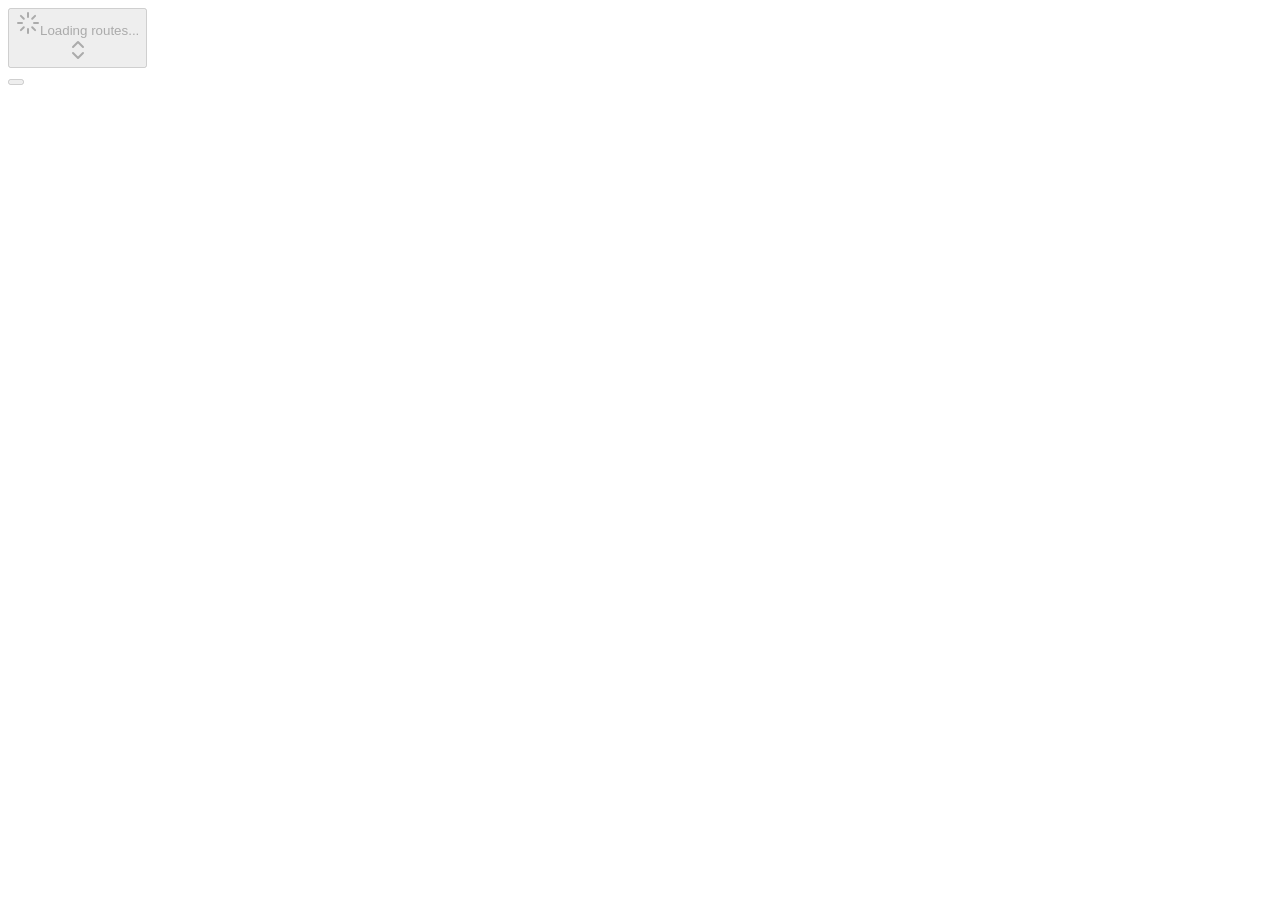
==== index.html @ 38a3038a "Add files via upload" ====
<!DOCTYPE html><html lang="en"><head><meta charSet="utf-8"/><meta name="viewport" content="width=device-width, initial-scale=1"/><link rel="stylesheet" href="/_next/static/chunks/0i88bcw_h0tc6.css" data-precedence="next"/><link rel="preload" as="script" fetchPriority="low" href="/_next/static/chunks/0.8z-24o~zj6q.js"/><script src="/_next/static/chunks/0qgq.-.c2spwh.js" async=""></script><script src="/_next/static/chunks/0u_y6vsc_oa5w.js" async=""></script><script src="/_next/static/chunks/turbopack-0_jd6_0ca14du.js" async=""></script><script src="/_next/static/chunks/0nxgmn1p8~ej~.js" async=""></script><script src="/_next/static/chunks/15tj-0l2vxfgr.js" async=""></script><title>Next.js Bundle Analyzer</title><meta name="description" content="Visualize and analyze your Next.js bundle sizes with interactive treemap and dependency analysis"/><script>
              (function() {
                const theme = window.matchMedia('(prefers-color-scheme: dark)').matches ? 'dark' : 'light';
                document.documentElement.classList.toggle('dark', theme === 'dark');

                window.matchMedia('(prefers-color-scheme: dark)').addEventListener('change', (e) => {
                  document.documentElement.classList.toggle('dark', e.matches);
                });
              })();
            </script><script src="/_next/static/chunks/03~yq9q893hmn.js" noModule=""></script></head><body class="font-sans antialiased"><div hidden=""><!--$--><!--/$--></div><main class="h-screen flex flex-col bg-background"><div class="flex-none px-4 py-2 border-b border-border flex items-center gap-3"><div class="flex-1 flex"><div class="flex items-center gap-2 min-w-64 max-w-full"><button class="inline-flex items-center gap-2 whitespace-nowrap rounded-md font-medium transition-colors focus-visible:outline-none focus-visible:ring-1 focus-visible:ring-ring disabled:pointer-events-none disabled:opacity-50 [&amp;_svg]:pointer-events-none [&amp;_svg]:size-4 [&amp;_svg]:shrink-0 border border-input bg-background shadow-sm hover:bg-accent hover:text-accent-foreground h-9 px-4 py-2 flex-grow-1 w-full justify-between font-mono text-sm" role="combobox" aria-expanded="false" disabled="" type="button" aria-haspopup="dialog" aria-controls="radix-_R_lbtb_" data-state="closed"><div class="flex items-center"><svg xmlns="http://www.w3.org/2000/svg" width="24" height="24" viewBox="0 0 24 24" fill="none" stroke="currentColor" stroke-width="2" stroke-linecap="round" stroke-linejoin="round" class="lucide lucide-loader mr-2 inline animate-spin" aria-hidden="true"><path d="M12 2v4"></path><path d="m16.2 7.8 2.9-2.9"></path><path d="M18 12h4"></path><path d="m16.2 16.2 2.9 2.9"></path><path d="M12 18v4"></path><path d="m4.9 19.1 2.9-2.9"></path><path d="M2 12h4"></path><path d="m4.9 4.9 2.9 2.9"></path></svg>Loading routes...</div><div class="flex items-center gap-2"><svg xmlns="http://www.w3.org/2000/svg" width="24" height="24" viewBox="0 0 24 24" fill="none" stroke="currentColor" stroke-width="2" stroke-linecap="round" stroke-linejoin="round" class="lucide lucide-chevrons-up-down h-4 w-4 shrink-0 opacity-50" aria-hidden="true"><path d="m7 15 5 5 5-5"></path><path d="m7 9 5-5 5 5"></path></svg></div></button></div></div><div class="flex items-center gap-2"></div></div><div class="flex-1 flex min-h-0"><div class="flex-1 min-w-0 p-4 bg-background"><div class="h-full w-full grid grid-cols-12 grid-rows-8 gap-2"><div class="animate-pulse rounded-md bg-muted col-span-5 row-span-4"></div><div class="animate-pulse rounded-md bg-muted col-span-4 row-span-3"></div><div class="animate-pulse rounded-md bg-muted col-span-3 row-span-3"></div><div class="animate-pulse rounded-md bg-muted col-span-4 row-span-1"></div><div class="animate-pulse rounded-md bg-muted col-span-3 row-span-2"></div><div class="animate-pulse rounded-md bg-muted col-span-3 row-span-4"></div><div class="animate-pulse rounded-md bg-muted col-span-2 row-span-2"></div><div class="animate-pulse rounded-md bg-muted col-span-2 row-span-2"></div><div class="animate-pulse rounded-md bg-muted col-span-3 row-span-2"></div><div class="animate-pulse rounded-md bg-muted col-span-4 row-span-2"></div><div class="animate-pulse rounded-md bg-muted col-span-2 row-span-2"></div><div class="animate-pulse rounded-md bg-muted col-span-3 row-span-2"></div></div></div><button type="button" class="flex-none w-1 bg-border cursor-col-resize transition-colors" disabled="" aria-label="Resize sidebar"></button><div class="flex-none bg-muted border-l border-border overflow-y-auto" style="width:20%"><div class="flex-1 p-3 space-y-4 overflow-y-auto"><div class="animate-pulse rounded-md bg-muted h-4 w-3/4"></div><div class="animate-pulse rounded-md bg-muted h-4 w-full"></div><div class="animate-pulse rounded-md bg-muted h-4 w-5/6"></div><div class="mt-4 space-y-2"><div class="animate-pulse rounded-md bg-muted h-3 w-full"></div><div class="animate-pulse rounded-md bg-muted h-3 w-full"></div><div class="animate-pulse rounded-md bg-muted h-3 w-4/5"></div></div></div></div></div></main><!--$--><!--/$--><script src="/_next/static/chunks/0.8z-24o~zj6q.js" id="_R_" async=""></script><script>(self.__next_f=self.__next_f||[]).push([0])</script><script>self.__next_f.push([1,"1:\"$Sreact.fragment\"\n2:I[37364,[\"/_next/static/chunks/0nxgmn1p8~ej~.js\"],\"default\"]\n3:I[10958,[\"/_next/static/chunks/0nxgmn1p8~ej~.js\"],\"default\"]\n4:I[18110,[\"/_next/static/chunks/0nxgmn1p8~ej~.js\"],\"ClientPageRoot\"]\n5:I[79331,[\"/_next/static/chunks/0nxgmn1p8~ej~.js\",\"/_next/static/chunks/15tj-0l2vxfgr.js\"],\"default\"]\n8:I[31167,[\"/_next/static/chunks/0nxgmn1p8~ej~.js\"],\"OutletBoundary\"]\n9:\"$Sreact.suspense\"\nb:I[31167,[\"/_next/static/chunks/0nxgmn1p8~ej~.js\"],\"ViewportBoundary\"]\nd:I[31167,[\"/_next/static/chunks/0nxgmn1p8~ej~.js\"],\"MetadataBoundary\"]\nf:I[88767,[\"/_next/static/chunks/0nxgmn1p8~ej~.js\"],\"default\",1]\n:HL[\"/_next/static/chunks/0i88bcw_h0tc6.css\",\"style\"]\n"])</script><script>self.__next_f.push([1,"0:{\"P\":null,\"c\":[\"\",\"\"],\"q\":\"\",\"i\":false,\"f\":[[[\"\",{\"children\":[\"__PAGE__\",{}]},\"$undefined\",\"$undefined\",16],[[\"$\",\"$1\",\"c\",{\"children\":[[[\"$\",\"link\",\"0\",{\"rel\":\"stylesheet\",\"href\":\"/_next/static/chunks/0i88bcw_h0tc6.css\",\"precedence\":\"next\",\"crossOrigin\":\"$undefined\",\"nonce\":\"$undefined\"}],[\"$\",\"script\",\"script-0\",{\"src\":\"/_next/static/chunks/0nxgmn1p8~ej~.js\",\"async\":true,\"nonce\":\"$undefined\"}]],[\"$\",\"html\",null,{\"lang\":\"en\",\"suppressHydrationWarning\":true,\"children\":[[\"$\",\"head\",null,{\"children\":[\"$\",\"script\",null,{\"dangerouslySetInnerHTML\":{\"__html\":\"\\n              (function() {\\n                const theme = window.matchMedia('(prefers-color-scheme: dark)').matches ? 'dark' : 'light';\\n                document.documentElement.classList.toggle('dark', theme === 'dark');\\n\\n                window.matchMedia('(prefers-color-scheme: dark)').addEventListener('change', (e) =\u003e {\\n                  document.documentElement.classList.toggle('dark', e.matches);\\n                });\\n              })();\\n            \"}}]}],[\"$\",\"body\",null,{\"className\":\"font-sans antialiased\",\"children\":[\"$\",\"$L2\",null,{\"parallelRouterKey\":\"children\",\"error\":\"$undefined\",\"errorStyles\":\"$undefined\",\"errorScripts\":\"$undefined\",\"template\":[\"$\",\"$L3\",null,{}],\"templateStyles\":\"$undefined\",\"templateScripts\":\"$undefined\",\"notFound\":[[[\"$\",\"title\",null,{\"children\":\"404: This page could not be found.\"}],[\"$\",\"div\",null,{\"style\":{\"fontFamily\":\"system-ui,\\\"Segoe UI\\\",Roboto,Helvetica,Arial,sans-serif,\\\"Apple Color Emoji\\\",\\\"Segoe UI Emoji\\\"\",\"height\":\"100vh\",\"textAlign\":\"center\",\"display\":\"flex\",\"flexDirection\":\"column\",\"alignItems\":\"center\",\"justifyContent\":\"center\"},\"children\":[\"$\",\"div\",null,{\"children\":[[\"$\",\"style\",null,{\"dangerouslySetInnerHTML\":{\"__html\":\"body{color:#000;background:#fff;margin:0}.next-error-h1{border-right:1px solid rgba(0,0,0,.3)}@media (prefers-color-scheme:dark){body{color:#fff;background:#000}.next-error-h1{border-right:1px solid rgba(255,255,255,.3)}}\"}}],[\"$\",\"h1\",null,{\"className\":\"next-error-h1\",\"style\":{\"display\":\"inline-block\",\"margin\":\"0 20px 0 0\",\"padding\":\"0 23px 0 0\",\"fontSize\":24,\"fontWeight\":500,\"verticalAlign\":\"top\",\"lineHeight\":\"49px\"},\"children\":404}],[\"$\",\"div\",null,{\"style\":{\"display\":\"inline-block\"},\"children\":[\"$\",\"h2\",null,{\"style\":{\"fontSize\":14,\"fontWeight\":400,\"lineHeight\":\"49px\",\"margin\":0},\"children\":\"This page could not be found.\"}]}]]}]}]],[]],\"forbidden\":\"$undefined\",\"unauthorized\":\"$undefined\"}]}]]}]]}],{\"children\":[[\"$\",\"$1\",\"c\",{\"children\":[[\"$\",\"$L4\",null,{\"Component\":\"$5\",\"serverProvidedParams\":{\"searchParams\":{},\"params\":{},\"promises\":[\"$@6\",\"$@7\"]}}],[[\"$\",\"script\",\"script-0\",{\"src\":\"/_next/static/chunks/15tj-0l2vxfgr.js\",\"async\":true,\"nonce\":\"$undefined\"}]],[\"$\",\"$L8\",null,{\"children\":[\"$\",\"$9\",null,{\"name\":\"Next.MetadataOutlet\",\"children\":\"$@a\"}]}]]}],{},null,false,null]},null,false,null],[\"$\",\"$1\",\"h\",{\"children\":[null,[\"$\",\"$Lb\",null,{\"children\":\"$Lc\"}],[\"$\",\"div\",null,{\"hidden\":true,\"children\":[\"$\",\"$Ld\",null,{\"children\":[\"$\",\"$9\",null,{\"name\":\"Next.Metadata\",\"children\":\"$Le\"}]}]}],null]}],false]],\"m\":\"$undefined\",\"G\":[\"$f\",[[\"$\",\"link\",\"0\",{\"rel\":\"stylesheet\",\"href\":\"/_next/static/chunks/0i88bcw_h0tc6.css\",\"precedence\":\"next\",\"crossOrigin\":\"$undefined\",\"nonce\":\"$undefined\"}]]],\"S\":true,\"h\":null,\"s\":\"$undefined\",\"l\":\"$undefined\",\"p\":\"$undefined\",\"d\":\"$undefined\",\"b\":\"JlFZhnlf12ZVFXnzUlVmH\"}\n"])</script><script>self.__next_f.push([1,"6:{}\n7:\"$0:f:0:1:1:children:0:props:children:0:props:serverProvidedParams:params\"\n"])</script><script>self.__next_f.push([1,"c:[[\"$\",\"meta\",\"0\",{\"charSet\":\"utf-8\"}],[\"$\",\"meta\",\"1\",{\"name\":\"viewport\",\"content\":\"width=device-width, initial-scale=1\"}]]\n"])</script><script>self.__next_f.push([1,"a:null\ne:[[\"$\",\"title\",\"0\",{\"children\":\"Next.js Bundle Analyzer\"}],[\"$\",\"meta\",\"1\",{\"name\":\"description\",\"content\":\"Visualize and analyze your Next.js bundle sizes with interactive treemap and dependency analysis\"}]]\n"])</script></body></html>
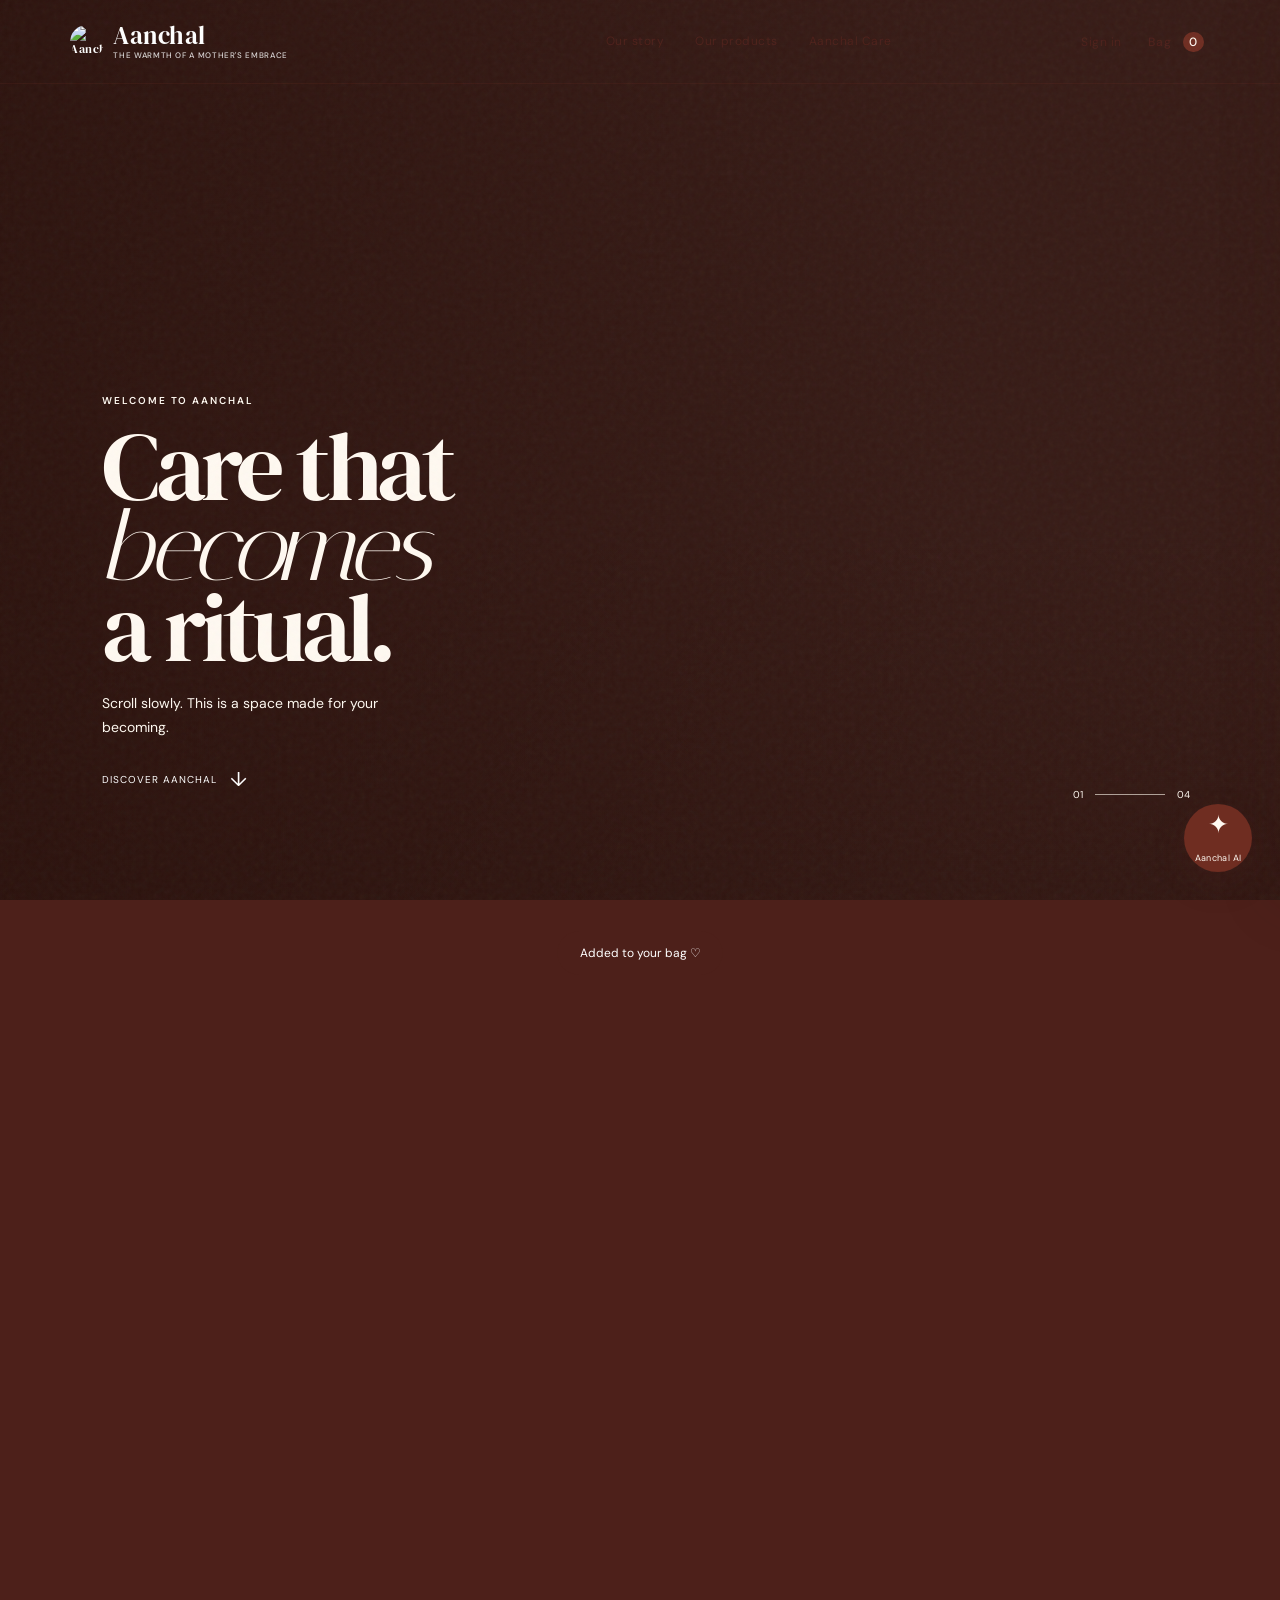
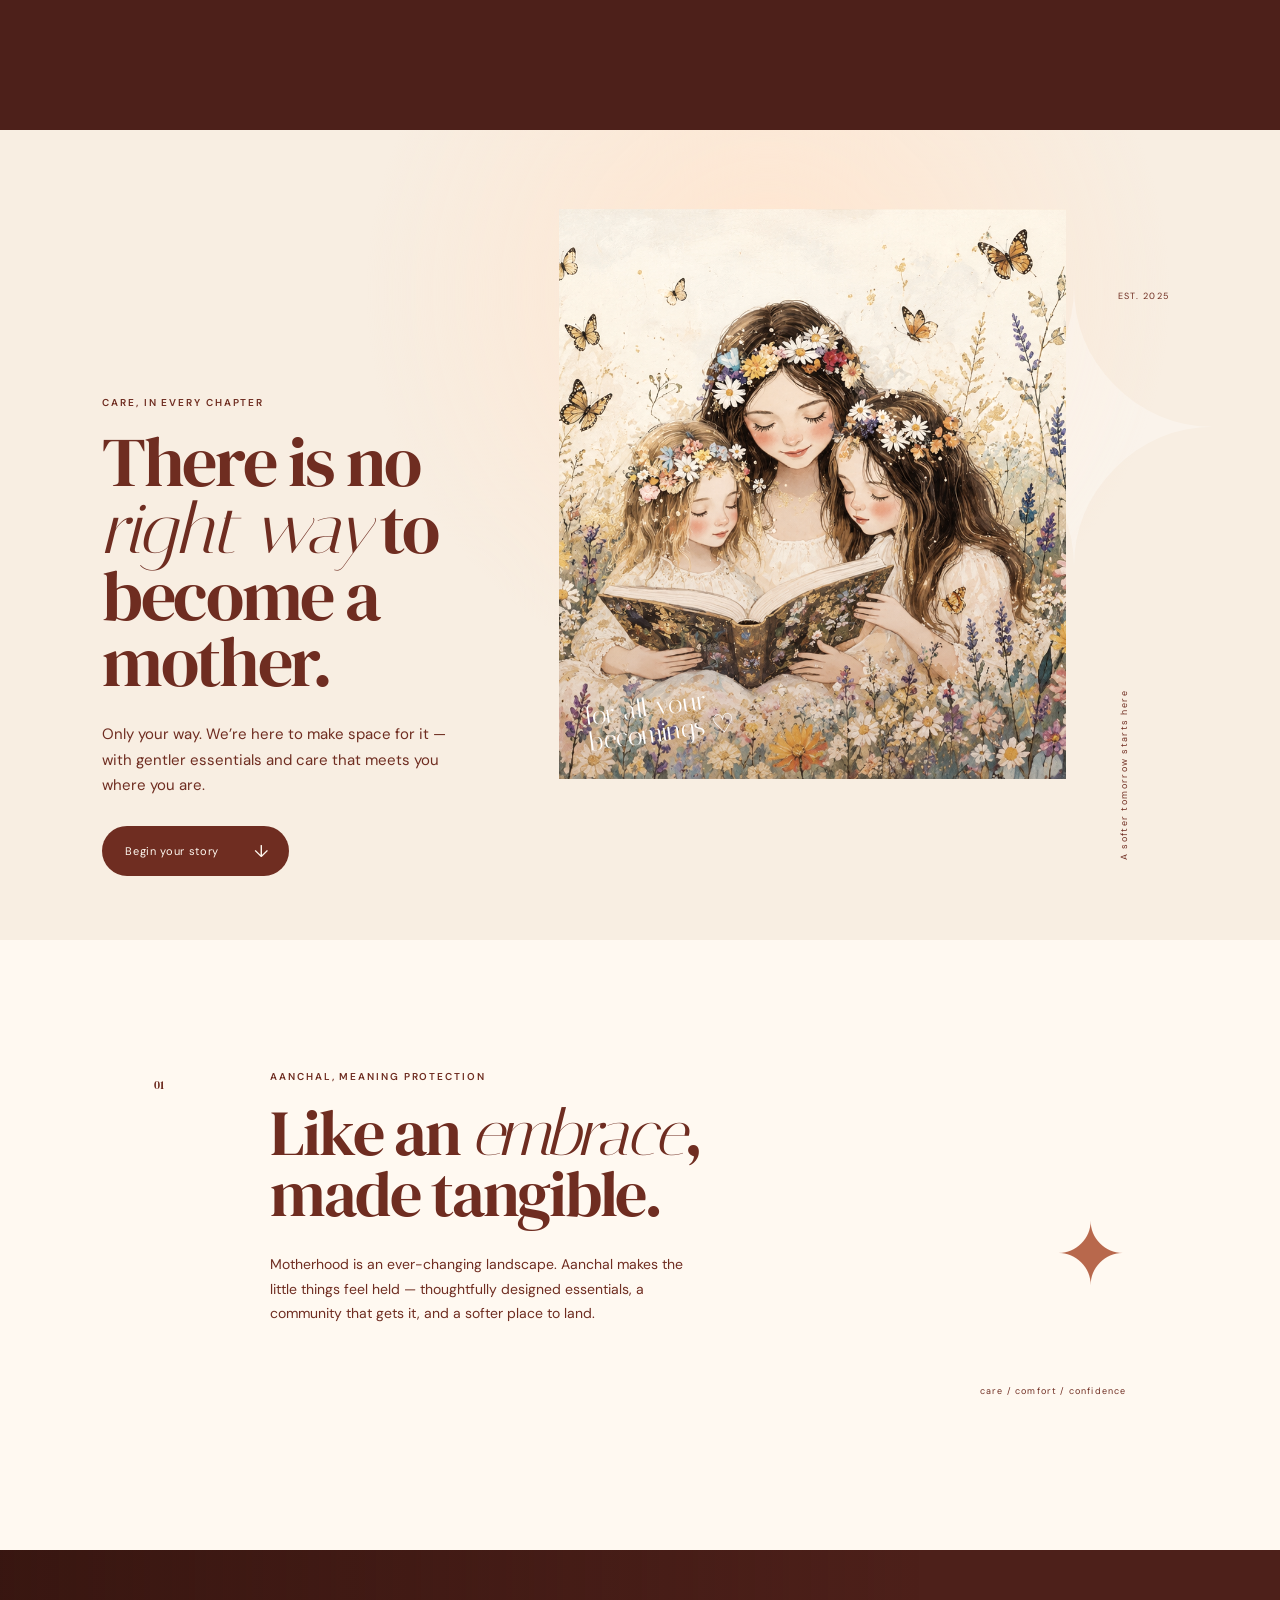
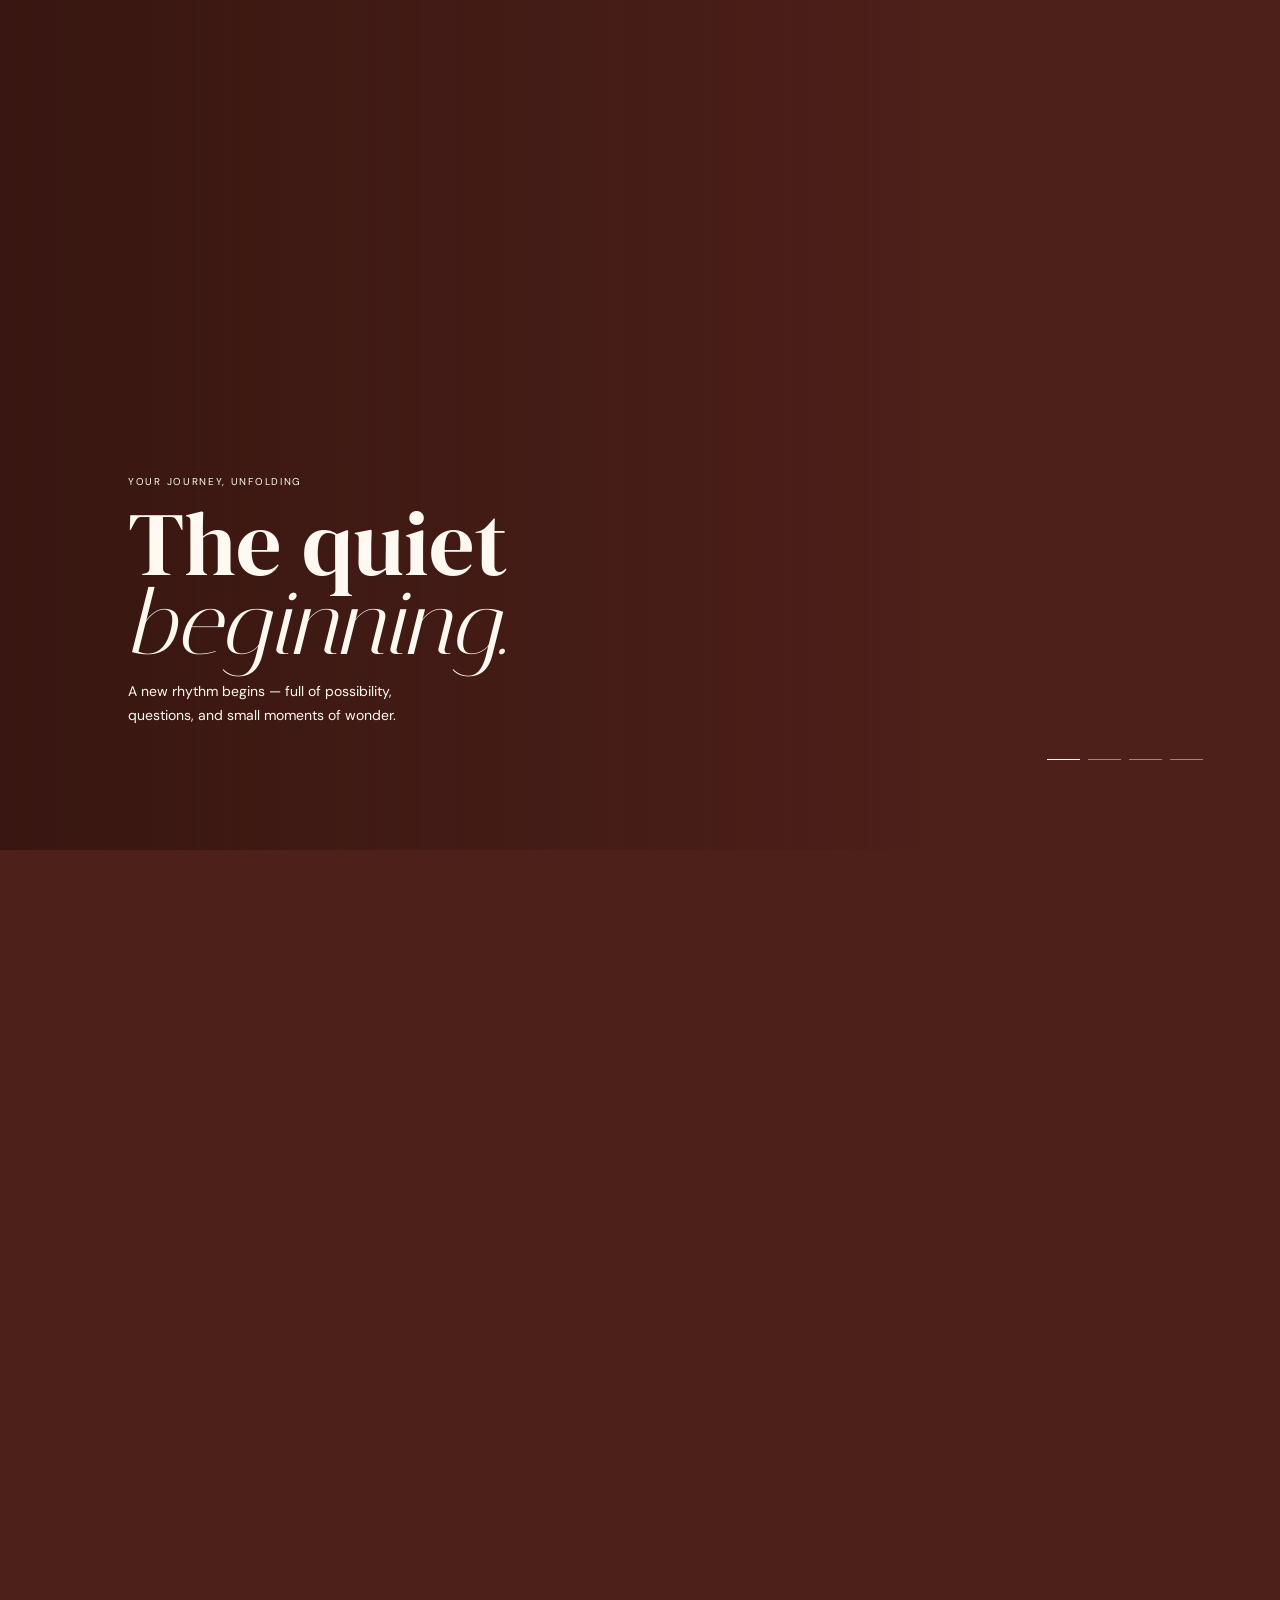
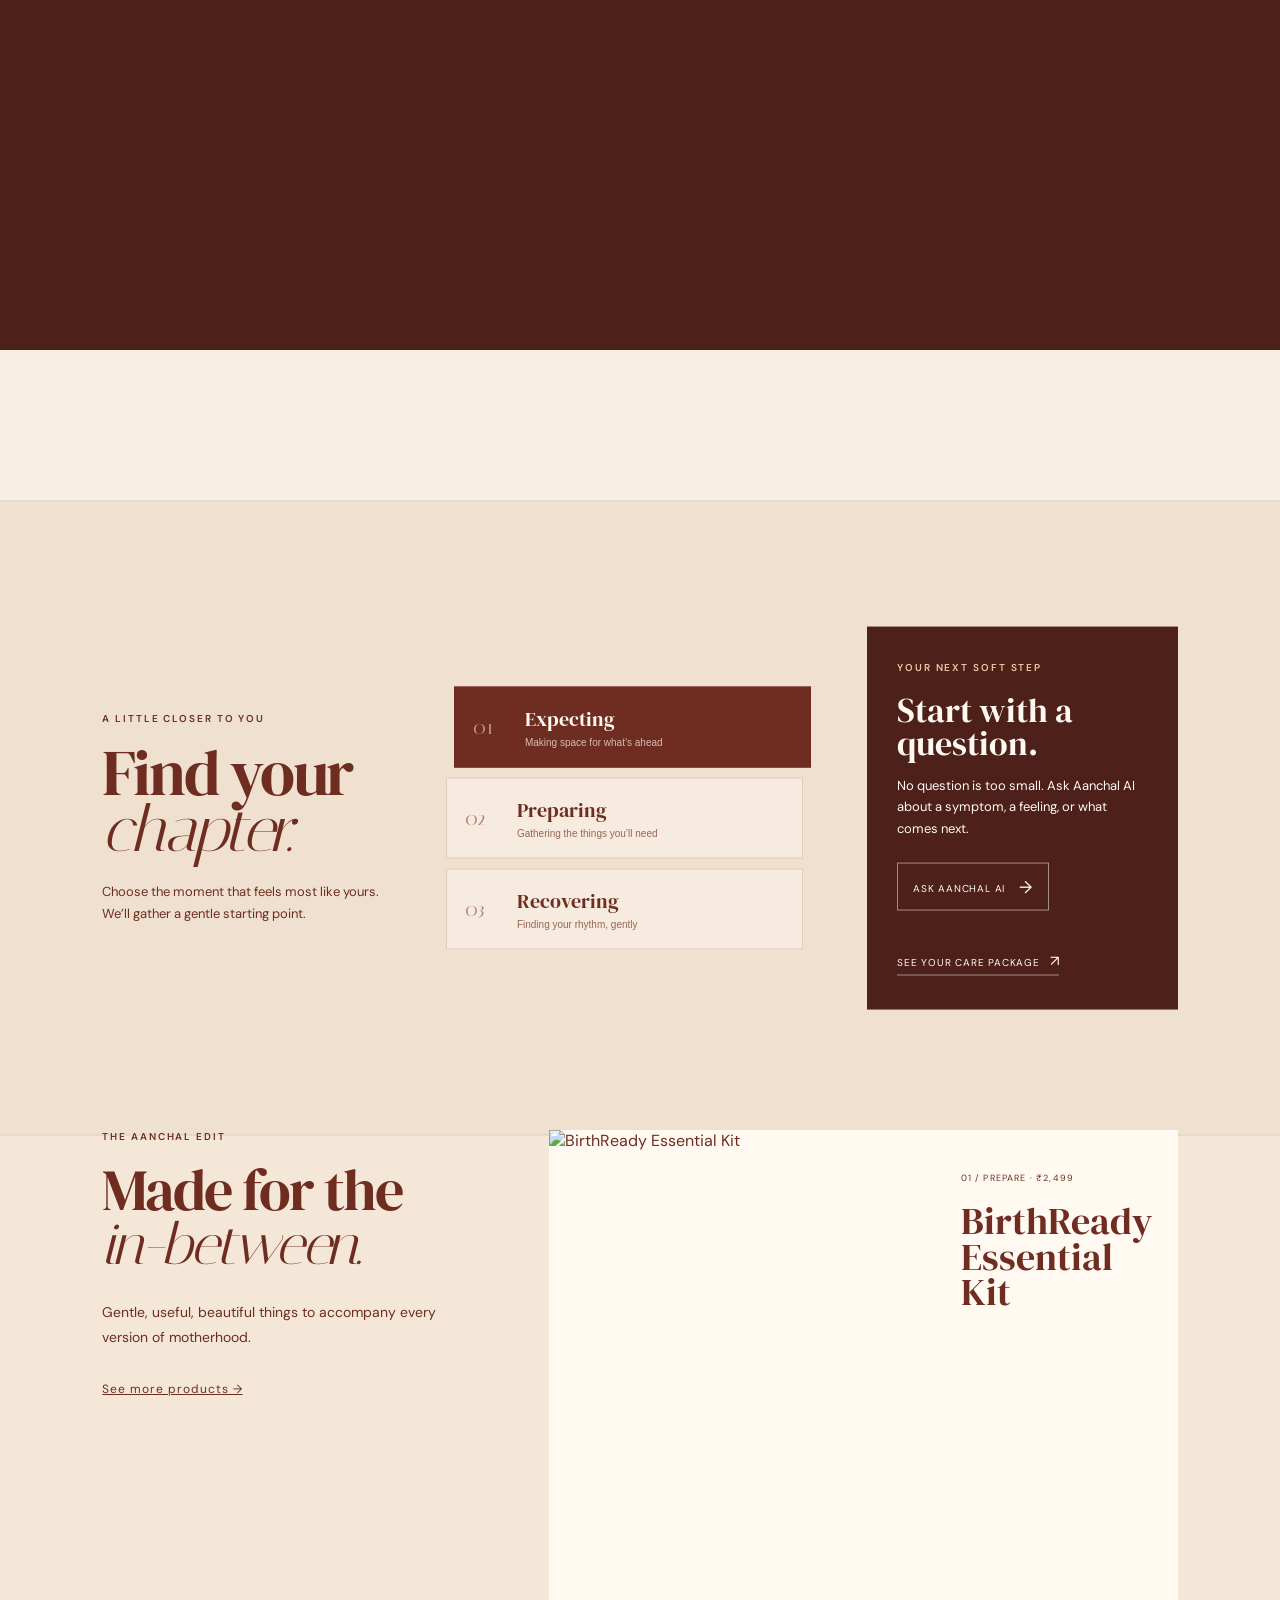
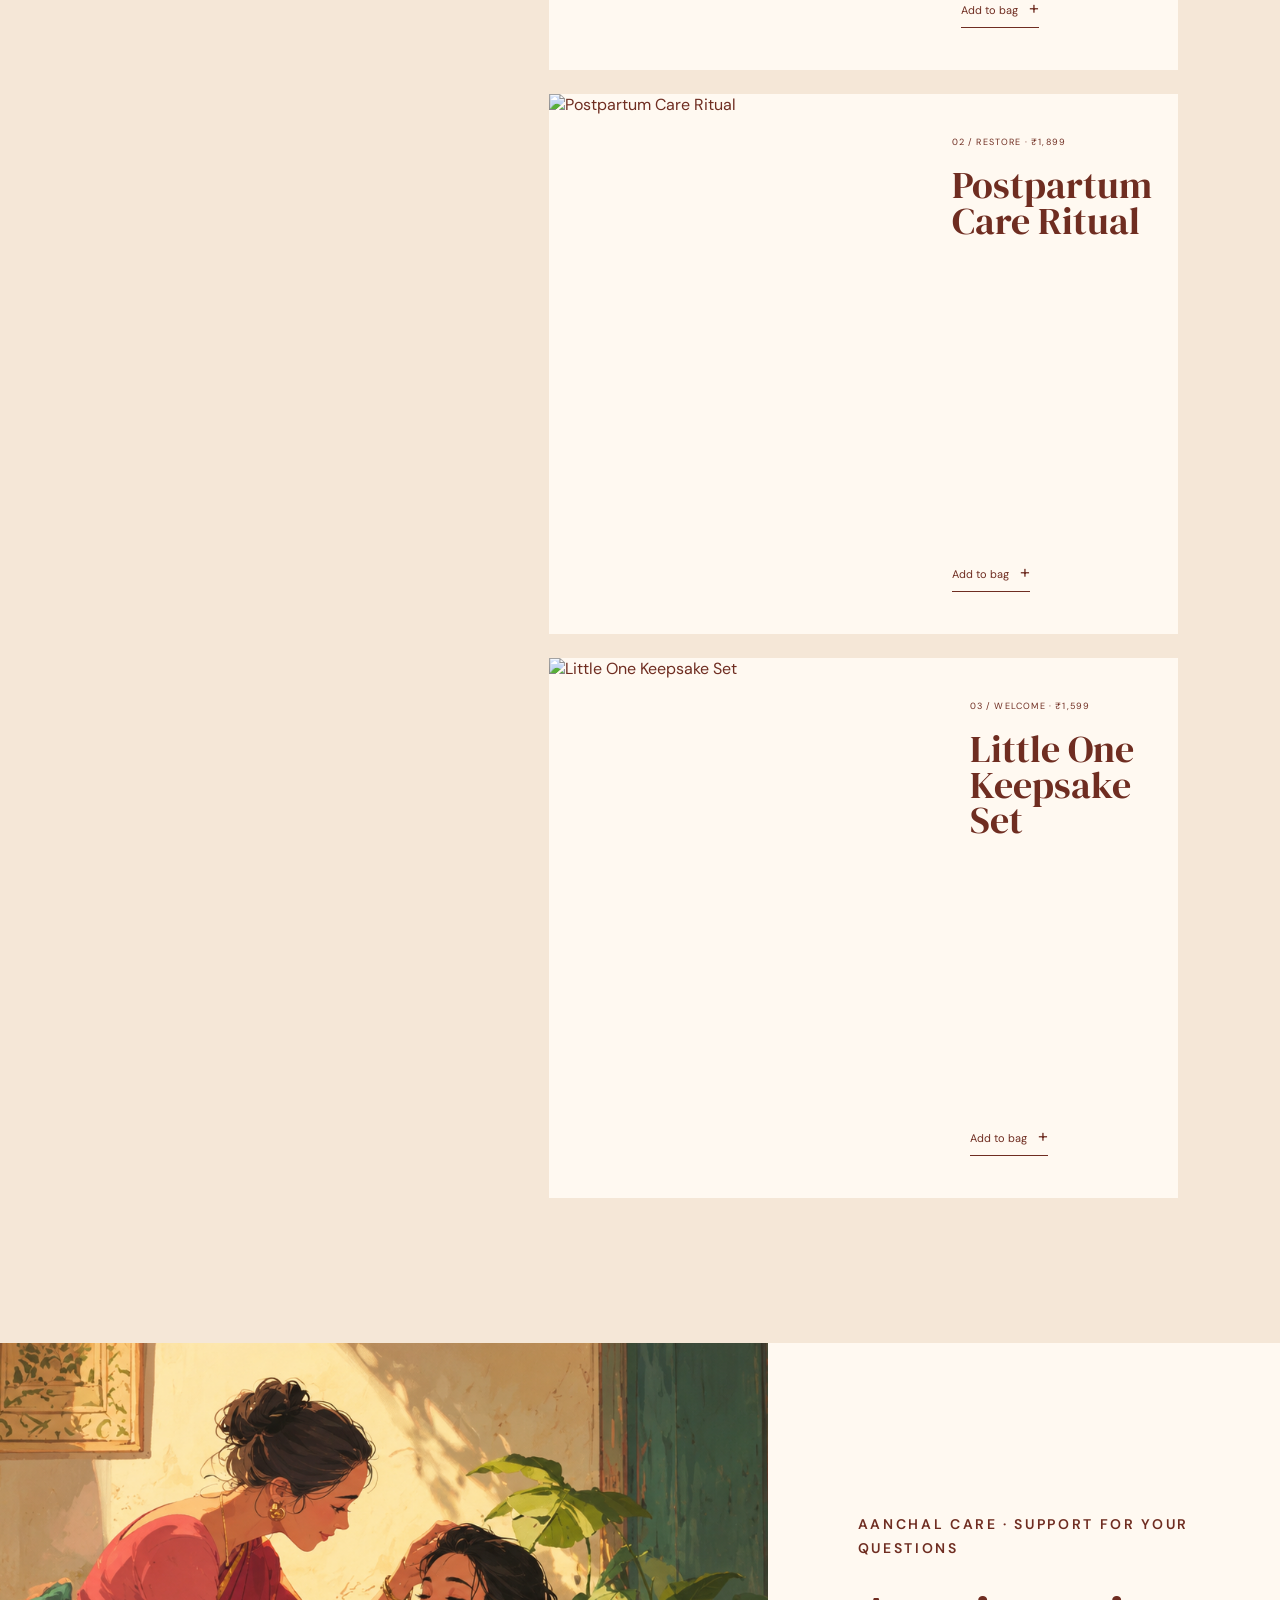
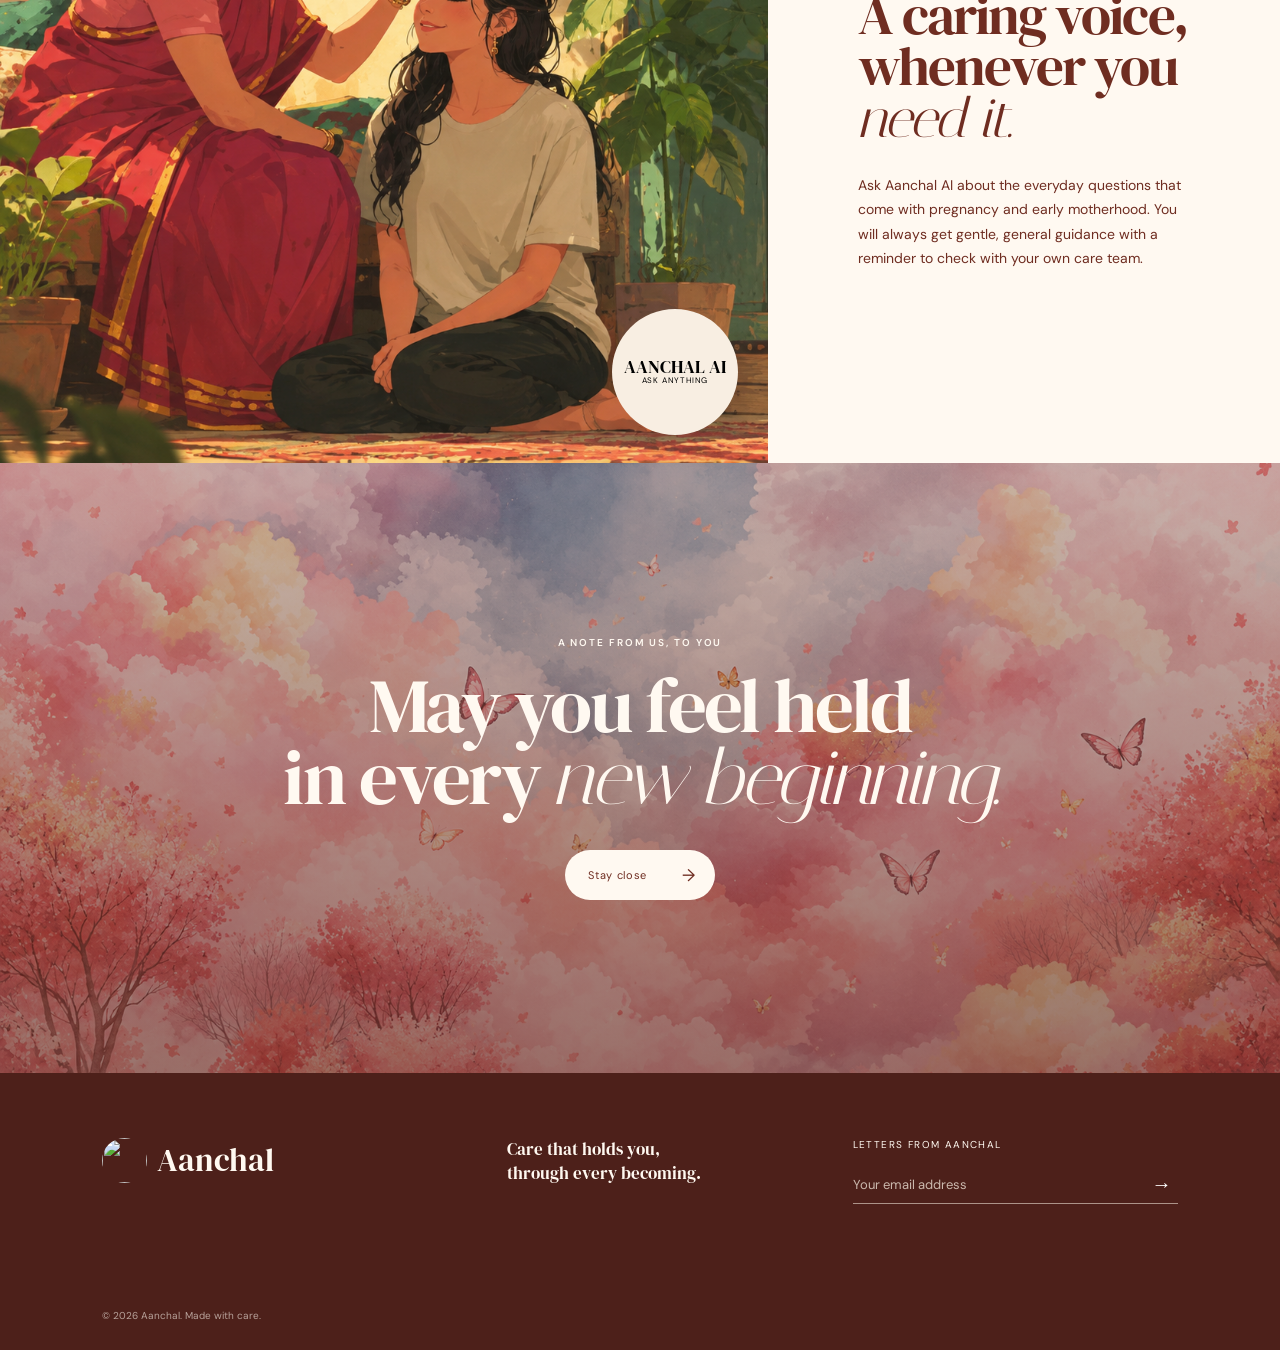
==== commit c7fac22e: "Add files via upload" ====
--- a/index.html
+++ b/index.html
@@ -1,10 +1,46 @@
-<!DOCTYPE html><html lang="en"><head><meta charSet="utf-8"/><meta name="viewport" content="width=device-width, initial-scale=1"/><link rel="stylesheet" href="/_next/static/chunks/0i88bcw_h0tc6.css" data-precedence="next"/><link rel="preload" as="script" fetchPriority="low" href="/_next/static/chunks/0.8z-24o~zj6q.js"/><script src="/_next/static/chunks/0qgq.-.c2spwh.js" async=""></script><script src="/_next/static/chunks/0u_y6vsc_oa5w.js" async=""></script><script src="/_next/static/chunks/turbopack-0_jd6_0ca14du.js" async=""></script><script src="/_next/static/chunks/0nxgmn1p8~ej~.js" async=""></script><script src="/_next/static/chunks/15tj-0l2vxfgr.js" async=""></script><title>Next.js Bundle Analyzer</title><meta name="description" content="Visualize and analyze your Next.js bundle sizes with interactive treemap and dependency analysis"/><script>
-              (function() {
-                const theme = window.matchMedia('(prefers-color-scheme: dark)').matches ? 'dark' : 'light';
-                document.documentElement.classList.toggle('dark', theme === 'dark');
+<!doctype html>
+<html lang="en">
+  <head>
+    <meta charset="UTF-8" />
+    <meta name="viewport" content="width=device-width, initial-scale=1.0" />
+    <meta name="description" content="Aanchal — care that holds you, through every becoming." />
+    <title>Aanchal — Care that holds you</title>
+    <link rel="preconnect" href="https://fonts.googleapis.com" />
+    <link rel="preconnect" href="https://fonts.gstatic.com" crossorigin />
+    <link href="https://fonts.googleapis.com/css2?family=DM+Sans:wght@400;500;600&family=DM+Serif+Display:ital@0;1&family=Italiana&display=swap" rel="stylesheet" />
+    <link rel="stylesheet" href="styles.css" />
+  </head>
+  <body>
+    <div class="grain"></div>
+    <div class="cursor-glow"></div>
+    <header class="nav"><a href="#top" class="brand"><img src="maincontent/logo.png" alt="Aanchal" /><span class="brand-copy"><strong>Aanchal</strong><small>The warmth of a mother's embrace</small></span></a><nav><a href="#story">Our story</a><a href="products.html">Our products</a><a href="#care">Aanchal Care</a></nav><div class="nav-actions"><a class="account-link" href="account.html">Sign in</a><button class="bag" aria-label="Shopping bag">Bag <i>0</i></button><button class="menu" aria-label="Open menu">☰</button></div></header>
+    <main id="top">
+      <section class="opening-story" aria-label="Aanchal opening story"><div class="opening-sticky"><canvas id="openingCanvas"></canvas><div class="opening-veil"></div><div class="opening-copy"><p class="eyebrow">WELCOME TO AANCHAL</p><h1 id="openingTitle">Care that<br /><em>becomes</em><br />a ritual.</h1><p id="openingText">Scroll slowly. This is a space made for your becoming.</p><a href="#story" class="scroll-cue">Discover Aanchal <span>↓</span></a></div><div class="scroll-count"><b>01</b><span></span><b>04</b></div></div></section>
+      <section class="hero">
+        <div class="hero-copy reveal"><p class="eyebrow">Care, in every chapter</p><h1>There is no<br /><em>right way</em> to<br />become a mother.</h1><p class="lede">Only your way. We’re here to make space for it — with gentler essentials and care that meets you where you are.</p><a class="button" href="#story">Begin your story <span>↓</span></a></div>
+        <div class="hero-portrait"><div class="sun"></div><img src="new1.png" alt="A mother and children sharing a story" /><span class="scribble">for all your<br />becomings ♡</span></div>
+        <div class="hero-aside"><span>EST. 2025</span><span class="vertical">A softer tomorrow starts here</span></div>
+      </section>
 
-                window.matchMedia('(prefers-color-scheme: dark)').addEventListener('change', (e) => {
-                  document.documentElement.classList.toggle('dark', e.matches);
-                });
-              })();
-            </script><script src="/_next/static/chunks/03~yq9q893hmn.js" noModule=""></script></head><body class="font-sans antialiased"><div hidden=""><!--$--><!--/$--></div><main class="h-screen flex flex-col bg-background"><div class="flex-none px-4 py-2 border-b border-border flex items-center gap-3"><div class="flex-1 flex"><div class="flex items-center gap-2 min-w-64 max-w-full"><button class="inline-flex items-center gap-2 whitespace-nowrap rounded-md font-medium transition-colors focus-visible:outline-none focus-visible:ring-1 focus-visible:ring-ring disabled:pointer-events-none disabled:opacity-50 [&amp;_svg]:pointer-events-none [&amp;_svg]:size-4 [&amp;_svg]:shrink-0 border border-input bg-background shadow-sm hover:bg-accent hover:text-accent-foreground h-9 px-4 py-2 flex-grow-1 w-full justify-between font-mono text-sm" role="combobox" aria-expanded="false" disabled="" type="button" aria-haspopup="dialog" aria-controls="radix-_R_lbtb_" data-state="closed"><div class="flex items-center"><svg xmlns="http://www.w3.org/2000/svg" width="24" height="24" viewBox="0 0 24 24" fill="none" stroke="currentColor" stroke-width="2" stroke-linecap="round" stroke-linejoin="round" class="lucide lucide-loader mr-2 inline animate-spin" aria-hidden="true"><path d="M12 2v4"></path><path d="m16.2 7.8 2.9-2.9"></path><path d="M18 12h4"></path><path d="m16.2 16.2 2.9 2.9"></path><path d="M12 18v4"></path><path d="m4.9 19.1 2.9-2.9"></path><path d="M2 12h4"></path><path d="m4.9 4.9 2.9 2.9"></path></svg>Loading routes...</div><div class="flex items-center gap-2"><svg xmlns="http://www.w3.org/2000/svg" width="24" height="24" viewBox="0 0 24 24" fill="none" stroke="currentColor" stroke-width="2" stroke-linecap="round" stroke-linejoin="round" class="lucide lucide-chevrons-up-down h-4 w-4 shrink-0 opacity-50" aria-hidden="true"><path d="m7 15 5 5 5-5"></path><path d="m7 9 5-5 5 5"></path></svg></div></button></div></div><div class="flex items-center gap-2"></div></div><div class="flex-1 flex min-h-0"><div class="flex-1 min-w-0 p-4 bg-background"><div class="h-full w-full grid grid-cols-12 grid-rows-8 gap-2"><div class="animate-pulse rounded-md bg-muted col-span-5 row-span-4"></div><div class="animate-pulse rounded-md bg-muted col-span-4 row-span-3"></div><div class="animate-pulse rounded-md bg-muted col-span-3 row-span-3"></div><div class="animate-pulse rounded-md bg-muted col-span-4 row-span-1"></div><div class="animate-pulse rounded-md bg-muted col-span-3 row-span-2"></div><div class="animate-pulse rounded-md bg-muted col-span-3 row-span-4"></div><div class="animate-pulse rounded-md bg-muted col-span-2 row-span-2"></div><div class="animate-pulse rounded-md bg-muted col-span-2 row-span-2"></div><div class="animate-pulse rounded-md bg-muted col-span-3 row-span-2"></div><div class="animate-pulse rounded-md bg-muted col-span-4 row-span-2"></div><div class="animate-pulse rounded-md bg-muted col-span-2 row-span-2"></div><div class="animate-pulse rounded-md bg-muted col-span-3 row-span-2"></div></div></div><button type="button" class="flex-none w-1 bg-border cursor-col-resize transition-colors" disabled="" aria-label="Resize sidebar"></button><div class="flex-none bg-muted border-l border-border overflow-y-auto" style="width:20%"><div class="flex-1 p-3 space-y-4 overflow-y-auto"><div class="animate-pulse rounded-md bg-muted h-4 w-3/4"></div><div class="animate-pulse rounded-md bg-muted h-4 w-full"></div><div class="animate-pulse rounded-md bg-muted h-4 w-5/6"></div><div class="mt-4 space-y-2"><div class="animate-pulse rounded-md bg-muted h-3 w-full"></div><div class="animate-pulse rounded-md bg-muted h-3 w-full"></div><div class="animate-pulse rounded-md bg-muted h-3 w-4/5"></div></div></div></div></div></main><!--$--><!--/$--><script src="/_next/static/chunks/0.8z-24o~zj6q.js" id="_R_" async=""></script><script>(self.__next_f=self.__next_f||[]).push([0])</script><script>self.__next_f.push([1,"1:\"$Sreact.fragment\"\n2:I[37364,[\"/_next/static/chunks/0nxgmn1p8~ej~.js\"],\"default\"]\n3:I[10958,[\"/_next/static/chunks/0nxgmn1p8~ej~.js\"],\"default\"]\n4:I[18110,[\"/_next/static/chunks/0nxgmn1p8~ej~.js\"],\"ClientPageRoot\"]\n5:I[79331,[\"/_next/static/chunks/0nxgmn1p8~ej~.js\",\"/_next/static/chunks/15tj-0l2vxfgr.js\"],\"default\"]\n8:I[31167,[\"/_next/static/chunks/0nxgmn1p8~ej~.js\"],\"OutletBoundary\"]\n9:\"$Sreact.suspense\"\nb:I[31167,[\"/_next/static/chunks/0nxgmn1p8~ej~.js\"],\"ViewportBoundary\"]\nd:I[31167,[\"/_next/static/chunks/0nxgmn1p8~ej~.js\"],\"MetadataBoundary\"]\nf:I[88767,[\"/_next/static/chunks/0nxgmn1p8~ej~.js\"],\"default\",1]\n:HL[\"/_next/static/chunks/0i88bcw_h0tc6.css\",\"style\"]\n"])</script><script>self.__next_f.push([1,"0:{\"P\":null,\"c\":[\"\",\"\"],\"q\":\"\",\"i\":false,\"f\":[[[\"\",{\"children\":[\"__PAGE__\",{}]},\"$undefined\",\"$undefined\",16],[[\"$\",\"$1\",\"c\",{\"children\":[[[\"$\",\"link\",\"0\",{\"rel\":\"stylesheet\",\"href\":\"/_next/static/chunks/0i88bcw_h0tc6.css\",\"precedence\":\"next\",\"crossOrigin\":\"$undefined\",\"nonce\":\"$undefined\"}],[\"$\",\"script\",\"script-0\",{\"src\":\"/_next/static/chunks/0nxgmn1p8~ej~.js\",\"async\":true,\"nonce\":\"$undefined\"}]],[\"$\",\"html\",null,{\"lang\":\"en\",\"suppressHydrationWarning\":true,\"children\":[[\"$\",\"head\",null,{\"children\":[\"$\",\"script\",null,{\"dangerouslySetInnerHTML\":{\"__html\":\"\\n              (function() {\\n                const theme = window.matchMedia('(prefers-color-scheme: dark)').matches ? 'dark' : 'light';\\n                document.documentElement.classList.toggle('dark', theme === 'dark');\\n\\n                window.matchMedia('(prefers-color-scheme: dark)').addEventListener('change', (e) =\u003e {\\n                  document.documentElement.classList.toggle('dark', e.matches);\\n                });\\n              })();\\n            \"}}]}],[\"$\",\"body\",null,{\"className\":\"font-sans antialiased\",\"children\":[\"$\",\"$L2\",null,{\"parallelRouterKey\":\"children\",\"error\":\"$undefined\",\"errorStyles\":\"$undefined\",\"errorScripts\":\"$undefined\",\"template\":[\"$\",\"$L3\",null,{}],\"templateStyles\":\"$undefined\",\"templateScripts\":\"$undefined\",\"notFound\":[[[\"$\",\"title\",null,{\"children\":\"404: This page could not be found.\"}],[\"$\",\"div\",null,{\"style\":{\"fontFamily\":\"system-ui,\\\"Segoe UI\\\",Roboto,Helvetica,Arial,sans-serif,\\\"Apple Color Emoji\\\",\\\"Segoe UI Emoji\\\"\",\"height\":\"100vh\",\"textAlign\":\"center\",\"display\":\"flex\",\"flexDirection\":\"column\",\"alignItems\":\"center\",\"justifyContent\":\"center\"},\"children\":[\"$\",\"div\",null,{\"children\":[[\"$\",\"style\",null,{\"dangerouslySetInnerHTML\":{\"__html\":\"body{color:#000;background:#fff;margin:0}.next-error-h1{border-right:1px solid rgba(0,0,0,.3)}@media (prefers-color-scheme:dark){body{color:#fff;background:#000}.next-error-h1{border-right:1px solid rgba(255,255,255,.3)}}\"}}],[\"$\",\"h1\",null,{\"className\":\"next-error-h1\",\"style\":{\"display\":\"inline-block\",\"margin\":\"0 20px 0 0\",\"padding\":\"0 23px 0 0\",\"fontSize\":24,\"fontWeight\":500,\"verticalAlign\":\"top\",\"lineHeight\":\"49px\"},\"children\":404}],[\"$\",\"div\",null,{\"style\":{\"display\":\"inline-block\"},\"children\":[\"$\",\"h2\",null,{\"style\":{\"fontSize\":14,\"fontWeight\":400,\"lineHeight\":\"49px\",\"margin\":0},\"children\":\"This page could not be found.\"}]}]]}]}]],[]],\"forbidden\":\"$undefined\",\"unauthorized\":\"$undefined\"}]}]]}]]}],{\"children\":[[\"$\",\"$1\",\"c\",{\"children\":[[\"$\",\"$L4\",null,{\"Component\":\"$5\",\"serverProvidedParams\":{\"searchParams\":{},\"params\":{},\"promises\":[\"$@6\",\"$@7\"]}}],[[\"$\",\"script\",\"script-0\",{\"src\":\"/_next/static/chunks/15tj-0l2vxfgr.js\",\"async\":true,\"nonce\":\"$undefined\"}]],[\"$\",\"$L8\",null,{\"children\":[\"$\",\"$9\",null,{\"name\":\"Next.MetadataOutlet\",\"children\":\"$@a\"}]}]]}],{},null,false,null]},null,false,null],[\"$\",\"$1\",\"h\",{\"children\":[null,[\"$\",\"$Lb\",null,{\"children\":\"$Lc\"}],[\"$\",\"div\",null,{\"hidden\":true,\"children\":[\"$\",\"$Ld\",null,{\"children\":[\"$\",\"$9\",null,{\"name\":\"Next.Metadata\",\"children\":\"$Le\"}]}]}],null]}],false]],\"m\":\"$undefined\",\"G\":[\"$f\",[[\"$\",\"link\",\"0\",{\"rel\":\"stylesheet\",\"href\":\"/_next/static/chunks/0i88bcw_h0tc6.css\",\"precedence\":\"next\",\"crossOrigin\":\"$undefined\",\"nonce\":\"$undefined\"}]]],\"S\":true,\"h\":null,\"s\":\"$undefined\",\"l\":\"$undefined\",\"p\":\"$undefined\",\"d\":\"$undefined\",\"b\":\"JlFZhnlf12ZVFXnzUlVmH\"}\n"])</script><script>self.__next_f.push([1,"6:{}\n7:\"$0:f:0:1:1:children:0:props:children:0:props:serverProvidedParams:params\"\n"])</script><script>self.__next_f.push([1,"c:[[\"$\",\"meta\",\"0\",{\"charSet\":\"utf-8\"}],[\"$\",\"meta\",\"1\",{\"name\":\"viewport\",\"content\":\"width=device-width, initial-scale=1\"}]]\n"])</script><script>self.__next_f.push([1,"a:null\ne:[[\"$\",\"title\",\"0\",{\"children\":\"Next.js Bundle Analyzer\"}],[\"$\",\"meta\",\"1\",{\"name\":\"description\",\"content\":\"Visualize and analyze your Next.js bundle sizes with interactive treemap and dependency analysis\"}]]\n"])</script></body></html>+      <section class="intro" id="story"><div class="intro-number">01</div><div class="intro-copy"><p class="eyebrow">Aanchal, meaning protection</p><h2>Like an <em>embrace</em>,<br />made tangible.</h2><p>Motherhood is an ever-changing landscape. Aanchal makes the little things feel held — thoughtfully designed essentials, a community that gets it, and a softer place to land.</p></div><div class="leaf-mark">✦<br /><span>care / comfort / confidence</span></div></section>
+
+      <section class="scroll-story" aria-label="Aanchal journey story">
+        <div class="story-sticky"><canvas id="storyCanvas"></canvas><div class="story-shade"></div><div class="story-words"><p class="story-kicker">YOUR JOURNEY, UNFOLDING</p><h2 id="storyTitle">The quiet<br /><em>beginning.</em></h2><p id="storyText">A new rhythm begins — full of possibility, questions, and small moments of wonder.</p></div><div class="story-progress"><span class="active"></span><span></span><span></span><span></span></div></div>
+      </section>
+
+      <section class="chapter-guide" aria-labelledby="chapterTitle"><div class="chapter-intro"><p class="eyebrow">A little closer to you</p><h2 id="chapterTitle">Find your<br /><em>chapter.</em></h2><p>Choose the moment that feels most like yours. We’ll gather a gentle starting point.</p></div><div class="chapter-selector" role="tablist" aria-label="Choose your motherhood chapter"><button class="chapter-tab active" type="button" role="tab" aria-selected="true" data-chapter="expecting"><span>01</span><strong>Expecting</strong><small>Making space for what’s ahead</small></button><button class="chapter-tab" type="button" role="tab" aria-selected="false" data-chapter="preparing"><span>02</span><strong>Preparing</strong><small>Gathering the things you’ll need</small></button><button class="chapter-tab" type="button" role="tab" aria-selected="false" data-chapter="recovering"><span>03</span><strong>Recovering</strong><small>Finding your rhythm, gently</small></button></div><div class="chapter-result"><p class="eyebrow" id="chapterKicker">YOUR NEXT SOFT STEP</p><h3 id="chapterHeading">Start with a question.</h3><p id="chapterText">No question is too small. Ask Aanchal AI about a symptom, a feeling, or what comes next.</p><div class="chapter-actions"><button class="chapter-ask" type="button" data-open-ai>Ask Aanchal AI <span>→</span></button><a class="chapter-package" id="chapterPackage" href="expecting.html">See your care package <span>↗</span></a></div></div></section>
+
+      <section class="essentials" id="essentials"><div class="section-heading reveal"><p class="eyebrow">The Aanchal edit</p><h2>Made for the<br /><em>in-between.</em></h2><p>Gentle, useful, beautiful things to accompany every version of motherhood.</p><a href="products.html" class="text-link">See more products →</a></div><div class="product-stack" id="products"><article class="product-card tilt"><img src="maincontent/sku1.png" alt="BirthReady Essential Kit" /><div><span>01 / PREPARE · ₹2,499</span><h3>BirthReady<br />Essential Kit</h3><button class="add" data-product="BirthReady Essential Kit">Add to bag <b>+</b></button></div></article><article class="product-card tilt"><img src="maincontent/sku3.png" alt="Postpartum Care Ritual" /><div><span>02 / RESTORE · ₹1,899</span><h3>Postpartum<br />Care Ritual</h3><button class="add" data-product="Postpartum Care Ritual">Add to bag <b>+</b></button></div></article><article class="product-card tilt"><img src="maincontent/sku5.png" alt="Little One Keepsake Set" /><div><span>03 / WELCOME · ₹1,599</span><h3>Little One<br />Keepsake Set</h3><button class="add" data-product="Little One Keepsake Set">Add to bag <b>+</b></button></div></article></div></section>
+
+      <section class="care" id="care"><div class="care-image"><img src="new2.png" alt="A mother caring for a pregnant woman" /><button class="round-stamp" type="button" data-open-ai aria-label="Open Aanchal AI">AANCHAL AI<br /><span>ASK ANYTHING</span></button></div><div class="care-copy"><p class="eyebrow">Aanchal Care · Support for your questions</p><h2>A caring voice,<br />whenever you<br /><em>need it.</em></h2><p>Ask Aanchal AI about the everyday questions that come with pregnancy and early motherhood. You will always get gentle, general guidance with a reminder to check with your own care team.</p></div></section>
+
+      <section class="closing"><p class="eyebrow">A note from us, to you</p><h2>May you feel held<br />in every <em>new beginning.</em></h2><a href="#footer" class="button light">Stay close <span>→</span></a></section>
+    </main>
+    <footer id="footer"><div class="footer-brand"><img src="maincontent/logo.png" alt="" /><span>Aanchal</span></div><p>Care that holds you,<br />through every becoming.</p><form><label for="email">Letters from Aanchal</label><div><input id="email" type="email" placeholder="Your email address" /><button aria-label="Subscribe">→</button></div></form><small>© 2026 Aanchal. Made with care.</small></footer>
+    <aside class="cart-drawer" aria-label="Shopping bag" aria-hidden="true"><div class="cart-top"><p class="eyebrow">Your Aanchal bag</p><button class="close-cart" aria-label="Close cart">×</button></div><div class="cart-items"><div class="cart-empty"><span>♡</span><h3>Your bag is waiting.</h3><p>Gather the things that will hold you close.</p></div></div><div class="cart-bottom"><div class="cart-total"><span>Subtotal</span><strong>₹0</strong></div><p class="shipping-note">Shipping and taxes calculated at checkout.</p><button class="checkout">Continue to secure checkout <span>→</span></button></div></aside><div class="cart-scrim"></div>
+    <div class="checkout-modal" aria-hidden="true"><div class="checkout-panel"><div class="checkout-head"><div><p class="eyebrow">Aanchal checkout</p><h2>Bring care<br /><em>home.</em></h2></div><button class="close-checkout" aria-label="Close checkout">×</button></div><div class="checkout-steps"><span class="active">1 Details</span><span>2 Payment</span><span>3 Complete</span></div><form id="checkoutForm"><section class="checkout-step active" data-step="details"><h3>Where should we send your order?</h3><div class="field-grid"><label>Full name<input name="name" autocomplete="name" required placeholder="Your full name" /></label><label>Email address<input name="email" type="email" autocomplete="email" required placeholder="you@example.com" /></label></div><label>Address<input name="address" autocomplete="street-address" required placeholder="House number and street" /></label><div class="field-grid"><label>City<input name="city" autocomplete="address-level2" required placeholder="City" /></label><label>PIN code<input name="pin" inputmode="numeric" pattern="[0-9]{6}" autocomplete="postal-code" required placeholder="6-digit PIN" /></label></div><button type="button" class="checkout-next">Continue to payment <span>→</span></button></section><section class="checkout-step" data-step="payment"><h3>Choose a payment method</h3><div class="payment-options"><label class="payment-option"><input type="radio" name="payment" value="upi" required checked /><span><strong>UPI</strong><small>Google Pay, PhonePe or any UPI app</small></span></label><label class="payment-option"><input type="radio" name="payment" value="card" /><span><strong>Card</strong><small>Visa, Mastercard or RuPay</small></span></label><label class="payment-option"><input type="radio" name="payment" value="cod" /><span><strong>Cash on delivery</strong><small>Pay when your order arrives</small></span></label></div><div class="checkout-review"><span>Order total</span><strong class="checkout-total">₹0</strong></div><div class="checkout-actions"><button type="button" class="checkout-back">Back</button><button type="submit" class="place-order">Place order <span>→</span></button></div></section><section class="checkout-step checkout-success" data-step="success"><div class="success-mark">♡</div><p class="eyebrow">Order confirmed</p><h3>Thank you, <span class="success-name">there</span>.</h3><p>Your Aanchal order is on its way to becoming part of your story. A confirmation has been prepared for <span class="success-email"></span>.</p><button type="button" class="button close-success">Continue browsing <span>→</span></button></section></form></div></div><div class="checkout-scrim"></div><button class="ai-launcher" type="button" aria-label="Open Aanchal AI"><span>✦</span><small>Aanchal AI</small></button>
+    <div class="toast" role="status">Added to your bag ♡</div><div class="ai-chat" id="aiChat" aria-hidden="true"><div class="ai-chat-head"><span class="ai-avatar">✦</span><div><strong>Aanchal AI</strong><small>Here to help you feel more prepared</small></div><span class="ai-status">online</span><button class="ai-close" type="button" aria-label="Close Aanchal AI">×</button></div><div class="ai-messages" id="aiMessages" aria-live="polite"><div class="ai-message ai-message-bot">Hi, I’m Aanchal AI. What’s on your mind today?</div></div><div class="ai-prompts" aria-label="Suggested questions"><button type="button" data-question="Is morning sickness normal?">Morning sickness</button><button type="button" data-question="What should I ask at my next appointment?">Appointment questions</button><button type="button" data-question="What foods should I avoid during pregnancy?">Food safety</button></div><form class="ai-form" id="aiForm"><label class="sr-only" for="aiInput">Ask Aanchal AI a question</label><input id="aiInput" name="question" autocomplete="off" placeholder="Ask a pregnancy question..." required /><button type="submit" aria-label="Send question">→</button></form><p class="ai-disclaimer">Aanchal AI shares general information, not medical diagnosis. For urgent symptoms, contact your clinician or local emergency services.</p></div>
+    <script src="motion.js"></script><script src="script.js?v=2"></script>
+  
+  </body>
+</html>
--- a/styles.css
+++ b/styles.css
@@ -0,0 +1,26 @@
+.ai-form input::placeholder{color:rgba(111,45,33,.68);opacity:1}
+.catalog-page{background:#f6ecdf}.catalog-nav{height:84px;display:flex;align-items:center;justify-content:space-between;padding:0 5.5vw;border-bottom:1px solid var(--line);background:rgba(248,238,226,.95);position:sticky;top:0;z-index:10;backdrop-filter:blur(12px)}.catalog-nav nav{display:flex;gap:32px}.catalog-nav a{color:var(--deep);text-decoration:none;font-size:12px;letter-spacing:.04em}.catalog-nav nav a.active{border-bottom:1px solid var(--ink);padding-bottom:6px}.catalog-bag{font:500 12px 'DM Sans';letter-spacing:.08em}.catalog-bag i{font-style:normal;margin-left:7px;background:var(--ink);color:var(--cream);padding:2px 6px;border-radius:20px}.catalog-page main{max-width:1320px;margin:0 auto;padding:0 5.5vw}.catalog-intro{padding:100px 0 65px;max-width:760px}.catalog-intro h1{font:clamp(56px,7vw,104px)/.86 'DM Serif Display';letter-spacing:-.04em;margin:0 0 28px}.catalog-intro h1 em{font-family:Italiana;font-weight:400}.catalog-intro>p:last-child{max-width:430px;font-size:15px;line-height:1.7;margin:0}.catalog-toolbar{display:grid;grid-template-columns:minmax(280px,1fr) auto;align-items:center;gap:22px;padding:20px 0;border-top:1px solid var(--line);border-bottom:1px solid var(--line);position:sticky;top:84px;background:rgba(246,236,223,.96);z-index:4;backdrop-filter:blur(10px)}.catalog-search{display:flex;max-width:470px;border:1px solid var(--line);background:var(--cream)}.catalog-search input{flex:1;min-width:0;border:0;outline:0;background:transparent;color:var(--ink);padding:14px 16px;font:13px 'DM Sans'}.catalog-search input::placeholder{color:rgba(111,45,33,.62)}.catalog-search button{width:48px;border:0;background:var(--ink);color:var(--cream);font-size:22px;cursor:pointer}.category-filters{display:flex;gap:7px;flex-wrap:wrap;justify-content:flex-end}.category-filters button{border:1px solid var(--line);border-radius:30px;background:transparent;color:var(--ink);padding:9px 13px;font:10px 'DM Sans';cursor:pointer}.category-filters button.active,.category-filters button:hover{background:var(--ink);color:var(--cream)}.catalog-result{grid-column:1/-1;margin:0;font-size:11px;color:var(--sage);letter-spacing:.08em;text-transform:uppercase}.catalog-grid{display:grid;grid-template-columns:repeat(3,minmax(0,1fr));gap:26px;padding:40px 0 100px}.catalog-card{background:var(--cream);border:1px solid rgba(111,45,33,.1);transition:transform .25s,box-shadow .25s}.catalog-card:hover{transform:translateY(-5px);box-shadow:0 16px 30px rgba(77,32,26,.1)}.catalog-image{height:275px;position:relative;overflow:hidden;background:#ead9c7}.catalog-image img{width:100%;height:100%;object-fit:cover;transition:transform .5s}.catalog-card:hover .catalog-image img{transform:scale(1.04)}.catalog-image span{position:absolute;top:14px;left:14px;background:var(--cream);color:var(--ink);padding:7px 10px;font-size:9px;letter-spacing:.1em;text-transform:uppercase}.catalog-card-copy{padding:20px 22px 22px}.catalog-card-copy>p:first-child{font-size:9px;letter-spacing:.13em;color:var(--sage);margin:0 0 12px}.catalog-card h2{font:28px/1.02 'DM Serif Display';margin:0 0 10px}.catalog-description{font-size:12px;line-height:1.5;color:rgba(77,32,26,.72);min-height:36px;margin:0 0 22px}.catalog-card-bottom{display:flex;align-items:center;justify-content:space-between;gap:12px;border-top:1px solid var(--line);padding-top:16px}.catalog-card-bottom strong{font:22px 'DM Serif Display'}.catalog-card-bottom button{border:0;background:var(--ink);color:var(--cream);padding:11px 13px;font:500 10px 'DM Sans';letter-spacing:.06em;cursor:pointer}.catalog-card-bottom button span{font-size:17px;margin-left:8px;vertical-align:-1px}.catalog-empty{text-align:center;padding:90px 0 140px}.catalog-empty>span{font-size:42px}.catalog-empty h2{font:38px 'DM Serif Display';margin:18px 0 8px}.catalog-empty p{font-size:13px}.catalog-empty button{border:0;background:var(--ink);color:var(--cream);padding:13px 18px;font:11px 'DM Sans';cursor:pointer}.catalog-toast{position:fixed;right:28px;bottom:28px;z-index:30;background:var(--ink);color:var(--cream);padding:15px 18px;font-size:12px;opacity:0;transform:translateY(12px);pointer-events:none;transition:.25s}.catalog-toast.visible{opacity:1;transform:translateY(0)}.catalog-footer{display:grid;grid-template-columns:1fr 1fr auto;gap:30px;align-items:end;padding:45px 5.5vw 25px;background:var(--deep);color:var(--cream)}.catalog-footer .footer-brand{display:flex;align-items:center;gap:9px;font:25px 'DM Serif Display'}.catalog-footer .footer-brand img{width:34px;height:34px;border-radius:50%}.catalog-footer p{margin:0;font-size:14px;line-height:1.6}.catalog-footer small{font-size:10px;opacity:.7}
+@media(max-width:760px){.catalog-nav{height:67px;padding:0 6vw}.catalog-nav nav{display:none}.catalog-intro{padding:70px 0 48px}.catalog-intro h1{font-size:60px}.catalog-toolbar{top:67px;grid-template-columns:1fr;gap:13px}.category-filters{justify-content:flex-start;overflow-x:auto;flex-wrap:nowrap;padding-bottom:2px}.category-filters button{white-space:nowrap}.catalog-grid{grid-template-columns:1fr;gap:18px;padding-top:28px}.catalog-image{height:280px}.catalog-card-copy{padding:18px}.catalog-footer{grid-template-columns:1fr;gap:18px;padding:42px 8vw 25px}.catalog-toast{right:16px;bottom:16px}}
+.ai-chat{position:fixed;right:28px;bottom:28px;z-index:35;width:min(390px,calc(100vw - 32px));margin:0;opacity:0;visibility:hidden;pointer-events:none;transform:translateY(18px) scale(.96);transform-origin:bottom right;transition:opacity .25s,transform .25s,visibility .25s}.ai-open .ai-chat{opacity:1;visibility:visible;pointer-events:auto;transform:translateY(0) scale(1)}.ai-chat-head{position:relative}.ai-close{margin-left:10px;border:0;background:transparent;color:var(--ink);font-size:25px;line-height:1;cursor:pointer}.ai-launcher{position:fixed;right:28px;bottom:28px;z-index:34;display:grid;place-items:center;width:68px;height:68px;border:0;border-radius:50%;background:var(--ink);color:var(--cream);box-shadow:0 12px 30px rgba(77,32,26,.25);cursor:pointer;transition:transform .25s,opacity .25s}.ai-launcher span{font-size:25px;line-height:1}.ai-launcher small{font:9px 'DM Sans';letter-spacing:.04em}.ai-launcher:hover{transform:translateY(-4px)}.ai-open .ai-launcher{opacity:0;pointer-events:none;transform:scale(.8)}
+@media(max-width:760px){.ai-chat{right:16px;bottom:16px;width:calc(100vw - 32px)}.ai-launcher{right:16px;bottom:16px;width:62px;height:62px}}
+body .closing{background-image:linear-gradient(rgba(87,33,22,.32),rgba(87,33,22,.6)),url('new3.png')}
+.nav{transition:transform .35s ease,opacity .35s ease}.nav.nav-hidden{transform:translateY(-110%);opacity:0;pointer-events:none}.nav .brand{color:#fff}.brand-copy{display:grid;gap:2px}.brand-copy strong{font:25px 'DM Serif Display';line-height:1}.brand-copy small{font:8px 'DM Sans';font-weight:500;letter-spacing:.08em;text-transform:uppercase;color:rgba(255,255,255,.82);white-space:nowrap}
+.motion-field{position:fixed;inset:0;width:100%;height:100%;z-index:-1;pointer-events:none;opacity:.72}.motion-loader{position:fixed;inset:0;z-index:100;display:grid;place-items:center;align-content:center;gap:14px;background:radial-gradient(circle at center,rgba(185,88,55,.16),transparent 25rem),var(--deep);color:var(--cream);transition:opacity .8s ease,visibility .8s ease}.motion-loader.is-hidden{opacity:0;visibility:hidden;pointer-events:none}.motion-loader:before{content:'';position:absolute;inset:0;background:linear-gradient(rgba(255,249,241,.06) 1px,transparent 1px),linear-gradient(90deg,rgba(255,249,241,.05) 1px,transparent 1px);background-size:54px 54px;animation:loader-grid 2.2s linear infinite}.motion-loader-mark{position:relative;width:64px;height:64px;border:1px solid rgba(255,249,241,.7);transform:rotate(45deg);box-shadow:0 0 32px rgba(214,139,99,.4),inset 0 0 20px rgba(214,139,99,.2);animation:loader-pulse 1.5s ease-in-out infinite}.motion-loader p,.motion-loader span{position:relative;margin:0;text-transform:uppercase;letter-spacing:.22em}.motion-loader p{font:700 30px 'DM Serif Display'}.motion-loader span{font-size:9px;color:#edc7a4}.motion-ready .motion-reveal{opacity:0;transform:translate3d(var(--motion-x,0),calc(26px + var(--motion-y,0)),0);transition:opacity .8s ease,transform 1s cubic-bezier(.19,1,.22,1)}.motion-ready .motion-reveal.is-visible{opacity:1;transform:translate3d(var(--motion-x,0),var(--motion-y,0),0)}.motion-ready .motion-reveal:nth-child(2){transition-delay:.1s}.motion-ready .motion-reveal:nth-child(3){transition-delay:.18s}@keyframes loader-grid{to{transform:translateY(54px)}}@keyframes loader-pulse{0%,100%{opacity:.55;transform:rotate(45deg) scale(.9)}50%{opacity:1;transform:rotate(135deg) scale(1.05)}}
+@media(prefers-reduced-motion:reduce){.motion-loader{transition:none}.motion-loader-mark,.motion-loader:before{animation:none}.motion-field{display:none}.motion-ready .motion-reveal{opacity:1;transform:none;transition:none}}
+.motion-loader-mark{display:none}.motion-loader-logo{position:relative;width:78px;height:78px;object-fit:contain;border-radius:50%;box-shadow:0 0 32px rgba(214,139,99,.4);animation:loader-logo-pulse 1.5s ease-in-out infinite}@keyframes loader-logo-pulse{0%,100%{opacity:.75;transform:scale(.93);box-shadow:0 0 20px rgba(214,139,99,.3)}50%{opacity:1;transform:scale(1.04);box-shadow:0 0 44px rgba(214,139,99,.6)}}.round-stamp{cursor:pointer;border:0;transition:transform .3s,box-shadow .3s}.round-stamp:hover,.round-stamp:focus-visible{transform:rotate(-8deg) scale(1.06);box-shadow:0 0 0 8px rgba(255,249,241,.25),0 12px 24px rgba(77,32,26,.2)}
+.ambient-motion{position:fixed;inset:0;z-index:1;pointer-events:none;overflow:hidden}.motion-line{position:absolute;height:1px;width:34vw;background:linear-gradient(90deg,transparent,rgba(185,88,55,.3),transparent);transform-origin:left center;animation:line-drift 13s ease-in-out infinite}.motion-line-one{top:28%;left:-4%;transform:rotate(18deg)}.motion-line-two{top:72%;right:-5%;transform:rotate(-22deg);animation-delay:-6s}.firefly{position:absolute;left:var(--x);top:var(--y);width:4px;height:4px;border-radius:50%;background:#f2c877;box-shadow:0 0 9px 3px rgba(242,200,119,.55);opacity:0;animation:firefly-float var(--duration) ease-in-out var(--delay) infinite}.motion-leaf{position:absolute;color:rgba(120,129,113,.28);font-size:27px;animation:leaf-drift 16s ease-in-out infinite}.leaf-one{left:12%;top:22%;animation-delay:-3s}.leaf-two{right:13%;top:57%;font-size:34px;animation-duration:20s;animation-delay:-9s}.leaf-three{left:72%;top:86%;font-size:20px;animation-duration:14s;animation-delay:-5s}.motion-butterfly,.butterfly-cursor{position:fixed;width:22px;height:16px;z-index:51;opacity:.68}.motion-butterfly{right:13%;top:34%;animation:butterfly-float 13s ease-in-out infinite}.motion-butterfly i,.butterfly-cursor i{position:absolute;top:1px;width:10px;height:14px;background:#d68b63;border-radius:80% 15% 80% 15%;transform:rotate(28deg);transform-origin:100% 100%}.motion-butterfly i:first-child,.butterfly-cursor i:first-child{left:1px}.motion-butterfly i:nth-child(2),.butterfly-cursor i:nth-child(2){right:1px;transform:scaleX(-1) rotate(28deg);background:#e0aa72}.motion-butterfly b,.butterfly-cursor b{position:absolute;left:10px;top:5px;width:3px;height:10px;border-radius:4px;background:var(--ink)}.butterfly-cursor{top:0;left:0;opacity:0;transform:translate3d(-40px,-40px,0);transition:opacity .2s}.butterfly-cursor.visible{opacity:.9}.butterfly-cursor i{width:8px;height:12px}.butterfly-cursor b{left:9px}.motion-butterfly:after{content:'';position:absolute;inset:-8px;border-radius:50%;background:radial-gradient(circle,rgba(242,200,119,.18),transparent 65%);animation:glow-pulse 2.8s ease-in-out infinite}.catalog-page .motion-line,.package-page .motion-line,.account-page .motion-line{opacity:.55}
+@keyframes firefly-float{0%,100%{opacity:0;transform:translate3d(0,8px,0) scale(.6)}25%{opacity:.8}50%{opacity:.3;transform:translate3d(22px,-18px,0) scale(1)}75%{opacity:.75;transform:translate3d(-14px,-34px,0) scale(.75)}}@keyframes leaf-drift{0%,100%{transform:translate3d(0,0,0) rotate(0deg)}35%{transform:translate3d(35px,-25px,0) rotate(45deg)}70%{transform:translate3d(-20px,38px,0) rotate(110deg)}}@keyframes butterfly-float{0%,100%{transform:translate3d(0,0,0) rotate(-8deg)}40%{transform:translate3d(-75px,48px,0) rotate(12deg)}75%{transform:translate3d(-20px,105px,0) rotate(-14deg)}}@keyframes line-drift{0%,100%{opacity:.15;transform:scaleX(.7) rotate(18deg)}50%{opacity:.8;transform:scaleX(1.1) rotate(24deg)}}@keyframes glow-pulse{0%,100%{opacity:.3;transform:scale(.7)}50%{opacity:1;transform:scale(1.2)}}
+@media(prefers-reduced-motion:reduce){.ambient-motion{display:none}}@media(pointer:coarse){.butterfly-cursor{display:none}}
+.chapter-guide{display:grid;grid-template-columns:.9fr 1.15fr 1fr;gap:5vw;align-items:center;padding:125px 8vw;background:#efe0cf;border-top:1px solid rgba(111,45,33,.1);border-bottom:1px solid rgba(111,45,33,.1)}.chapter-intro h2{font:clamp(52px,5vw,78px)/.88 'DM Serif Display';letter-spacing:-.035em;margin:0 0 22px}.chapter-intro h2 em{font-family:Italiana;font-weight:400}.chapter-intro>p:last-child{max-width:280px;font-size:13px;line-height:1.7;margin:0}.chapter-selector{display:grid;gap:10px}.chapter-tab{display:grid;grid-template-columns:38px 1fr;column-gap:14px;align-items:center;text-align:left;border:1px solid rgba(111,45,33,.16);background:rgba(255,249,241,.44);color:var(--ink);padding:17px 18px;cursor:pointer;transition:.25s}.chapter-tab span{grid-row:span 2;font:20px 'Italiana';opacity:.55}.chapter-tab strong{font:20px 'DM Serif Display';font-weight:400}.chapter-tab small{font-size:10px;line-height:1.4;margin-top:3px;opacity:.7}.chapter-tab.active,.chapter-tab:hover{background:var(--ink);color:var(--cream);border-color:var(--ink);transform:translateX(8px)}.chapter-result{padding:34px 30px;background:var(--deep);color:var(--cream);min-height:250px;display:flex;flex-direction:column;align-items:flex-start;justify-content:center}.chapter-result .eyebrow{color:#e8c9aa}.chapter-result h3{font:34px/.98 'DM Serif Display';margin:0 0 14px}.chapter-result>p:not(.eyebrow){font-size:13px;line-height:1.65;max-width:290px;margin:0}.chapter-ask{margin-top:24px;border:1px solid rgba(255,249,241,.5);background:transparent;color:var(--cream);padding:12px 15px;font:10px 'DM Sans';letter-spacing:.08em;text-transform:uppercase;cursor:pointer}.chapter-ask span{font-size:17px;margin-left:10px;vertical-align:-1px}
+.nav-actions{display:flex;align-items:center;gap:20px}.account-link{color:inherit;text-decoration:none;font-size:11px;letter-spacing:.06em}.chapter-actions{display:flex;align-items:center;gap:16px;flex-wrap:wrap}.chapter-package{margin-top:24px;color:var(--cream);font-size:10px;text-transform:uppercase;letter-spacing:.08em;text-decoration:none;border-bottom:1px solid rgba(255,249,241,.5);padding-bottom:4px}.chapter-package span{font-size:15px;margin-left:6px}.package-page{background:var(--paper)}.package-nav{height:84px;display:flex;justify-content:space-between;align-items:center;padding:0 7vw;border-bottom:1px solid var(--line);background:var(--paper)}.package-nav nav{display:flex;gap:28px}.package-nav a{color:var(--ink);text-decoration:none;font-size:11px;letter-spacing:.06em}.package-hero{display:grid;grid-template-columns:1fr 1fr;min-height:530px;align-items:center;gap:7vw;padding:78px 10vw;background:#ead8c5}.package-hero h1{font:clamp(58px,6vw,94px)/.86 'DM Serif Display';letter-spacing:-.04em;margin:0 0 26px}.package-hero h1 em,.package-heading h2 em{font-family:Italiana;font-weight:400}.package-hero>div>p:not(.eyebrow){max-width:370px;font-size:15px;line-height:1.7;margin:0 0 26px}.package-hero img{width:100%;height:390px;object-fit:cover;box-shadow:18px 18px 0 rgba(111,45,33,.12)}.package-products{padding:100px 8vw 130px}.package-heading{margin-bottom:45px}.package-heading h2{font:clamp(50px,5vw,76px)/.88 'DM Serif Display';margin:0}.package-grid{display:grid;grid-template-columns:repeat(3,minmax(0,1fr));gap:24px}.package-card{background:var(--cream);border:1px solid rgba(111,45,33,.12)}.package-card>img{width:100%;height:270px;object-fit:cover}.package-card>div{padding:22px}.package-card .eyebrow{font-size:9px;margin-bottom:13px}.package-card h2{font:28px/1.03 'DM Serif Display';margin:0 0 12px}.package-card p:not(.eyebrow){font-size:12px;line-height:1.55;min-height:38px;margin:0 0 20px;opacity:.76}.package-card strong{font:23px 'DM Serif Display';display:block;border-top:1px solid var(--line);padding-top:16px}.package-card button{width:100%;margin-top:14px;border:0;background:var(--ink);color:var(--cream);padding:13px;font:10px 'DM Sans';letter-spacing:.07em;text-transform:uppercase;cursor:pointer}.package-card button span{font-size:17px;margin-left:8px}.package-toast{position:fixed;right:28px;bottom:28px;background:var(--ink);color:var(--cream);padding:15px 18px;font-size:12px;opacity:0;transform:translateY(10px);transition:.25s;pointer-events:none;z-index:20}.package-toast.visible{opacity:1;transform:translateY(0)}.account-page{min-height:100vh;background:#ead8c5}.account-shell{max-width:1200px;margin:0 auto;padding:38px 7vw 70px}.account-brand{display:inline-flex;align-items:center;gap:10px;color:var(--ink);text-decoration:none;font:26px 'DM Serif Display'}.account-brand img{width:38px;height:38px;border-radius:50%}.account-brand small{display:block;font:9px 'DM Sans';letter-spacing:.05em;text-transform:uppercase;margin-top:3px}.account-layout{display:grid;grid-template-columns:1.1fr .9fr;align-items:center;gap:10vw;min-height:calc(100vh - 150px)}.account-welcome h1{font:clamp(64px,8vw,112px)/.84 'DM Serif Display';margin:0 0 28px}.account-welcome h1 em{font-family:Italiana;font-weight:400}.account-welcome>p:not(.eyebrow){max-width:350px;font-size:15px;line-height:1.7;margin:0 0 30px}.back-link{color:var(--ink);font-size:11px;letter-spacing:.07em;text-transform:uppercase;text-decoration:none;border-bottom:1px solid var(--ink);padding-bottom:5px}.account-card{background:var(--cream);padding:34px;box-shadow:14px 14px 0 rgba(111,45,33,.12)}.account-tabs{display:flex;border-bottom:1px solid var(--line);margin-bottom:30px}.account-tabs button{flex:1;border:0;border-bottom:2px solid transparent;background:transparent;color:var(--ink);padding:13px 5px;font:11px 'DM Sans';cursor:pointer}.account-tabs button.active{border-bottom-color:var(--ink)}.account-form{display:none}.account-form.active{display:block}.account-form h2{font:36px 'DM Serif Display';margin:0 0 7px}.account-form>p{font-size:12px;margin:0 0 25px;opacity:.7}.account-form label{display:grid;gap:8px;font-size:10px;letter-spacing:.08em;text-transform:uppercase;margin-bottom:17px}.account-form input{border:1px solid var(--line);background:#fffdf8;padding:13px;color:var(--ink);font:13px 'DM Sans';outline:0}.account-submit{width:100%;border:0;background:var(--ink);color:var(--cream);padding:15px;font:11px 'DM Sans';letter-spacing:.07em;text-transform:uppercase;cursor:pointer}.account-submit span{font-size:17px;margin-left:10px}.forgot-link{display:block;margin:-3px 0 22px;color:var(--ink);font-size:10px}.account-status{min-height:20px;color:var(--sage);font-size:12px;line-height:1.5}.account-note{display:block;margin-top:17px;color:var(--sage);font-size:9px;line-height:1.5}
+@media(max-width:760px){.chapter-guide{display:block;padding:85px 7vw}.chapter-intro{margin-bottom:42px}.chapter-selector{margin-bottom:22px}.chapter-tab.active,.chapter-tab:hover{transform:none}.chapter-result{min-height:235px;padding:30px 24px}}
+@media(max-width:760px){.nav-actions{gap:9px}.account-link{display:none}.package-nav{height:67px;padding:0 6vw}.package-nav nav{gap:13px}.package-nav nav a{font-size:9px}.package-hero{display:block;padding:65px 7vw}.package-hero img{height:300px;margin-top:42px}.package-products{padding:75px 7vw 90px}.package-grid{grid-template-columns:1fr}.package-card>img{height:260px}.account-shell{padding:25px 7vw 45px}.account-layout{display:block;min-height:0}.account-welcome{padding:70px 0 55px}.account-welcome h1{font-size:66px}.account-card{padding:24px}.chapter-actions{gap:10px}}
+:root{--ink:#6f2d21;--deep:#4d201a;--paper:#f8eee2;--cream:#fff9f1;--clay:#b95837;--sage:#788171;--line:rgba(111,45,33,.18)}*{box-sizing:border-box}html{scroll-behavior:smooth}body{margin:0;color:var(--ink);background:var(--paper);font-family:'DM Sans',sans-serif}.grain{position:fixed;inset:0;pointer-events:none;opacity:.13;z-index:20;background-image:url("data:image/svg+xml,%3Csvg viewBox='0 0 180 180' xmlns='http://www.w3.org/2000/svg'%3E%3Cfilter id='n'%3E%3CfeTurbulence type='fractalNoise' baseFrequency='.9' numOctaves='4' stitchTiles='stitch'/%3E%3C/filter%3E%3Crect width='100%25' height='100%25' filter='url(%23n)' opacity='.32'/%3E%3C/svg%3E")}.cursor-glow{position:fixed;width:420px;height:420px;border-radius:50%;pointer-events:none;background:radial-gradient(circle,rgba(214,139,99,.12),transparent 66%);transform:translate(-50%,-50%);z-index:0}.nav{height:84px;display:flex;align-items:center;justify-content:space-between;padding:0 5.5vw;border-bottom:1px solid var(--line);position:absolute;top:0;width:100%;z-index:5;color:var(--deep)}.brand{display:flex;align-items:center;gap:9px;font-family:'DM Serif Display';font-size:25px;text-decoration:none;color:inherit}.brand img,.footer-brand img{width:34px;height:34px;object-fit:contain;border-radius:50%}.nav nav{display:flex;gap:31px;margin-left:10vw}.nav a{color:inherit;text-decoration:none;font-size:12px;letter-spacing:.04em}.nav nav a:after{content:'';display:block;width:0;height:1px;background:var(--ink);transition:.3s}.nav nav a:hover:after{width:100%}.bag,.menu{background:transparent;border:0;color:inherit;font:500 12px 'DM Sans';letter-spacing:.08em;cursor:pointer}.bag i{font-style:normal;margin-left:7px;background:var(--ink);color:var(--cream);padding:2px 6px;border-radius:20px}.menu{display:none;font-size:22px}.hero{min-height:790px;padding:160px 8vw 80px;display:grid;grid-template-columns:1fr 1.25fr 60px;gap:4vw;align-items:center;position:relative;overflow:hidden;background:radial-gradient(circle at 60% 20%,#ffe5cf,transparent 40%)}.hero:before{content:'✦';position:absolute;font-size:370px;color:rgba(255,255,255,.31);right:4%;top:8%}.hero-copy{z-index:1}.eyebrow{font-size:10px;text-transform:uppercase;letter-spacing:.19em;font-weight:600;margin:0 0 20px}.hero h1,.intro h2,.section-heading h2,.care h2,.closing h2{font:clamp(49px,5.5vw,88px)/.94 'DM Serif Display';letter-spacing:-.035em;margin:0}.hero em,h2 em{font-family:'Italiana';font-weight:400}.lede{font-size:15px;line-height:1.7;max-width:360px;margin:27px 0}.button{display:inline-flex;align-items:center;justify-content:space-between;gap:35px;background:var(--ink);color:#fff9f1;text-decoration:none;border-radius:30px;padding:14px 19px 14px 23px;font-size:11px;letter-spacing:.06em;transition:transform .25s,background .25s}.button:hover{transform:translateY(-3px);background:#93452f}.button span{font-size:17px}.hero-portrait{height:570px;position:relative;overflow:hidden;z-index:1}.hero-portrait:after{content:'';position:absolute;inset:0;background:linear-gradient(180deg,transparent 50%,rgba(91,40,24,.18))}.hero-portrait img{height:100%;width:100%;object-fit:cover;object-position:55% center;filter:saturate(.84) sepia(.12);transition:transform 1s}.hero-portrait:hover img{transform:scale(1.04)}.sun{position:absolute;width:460px;height:460px;border-radius:50%;background:#f5b582;right:-190px;top:-135px;z-index:-1}.scribble{position:absolute;bottom:33px;left:28px;font:26px/1 'Italiana';color:white;z-index:1;transform:rotate(-8deg)}.hero-aside{height:570px;display:flex;justify-content:space-between;flex-direction:column;font-size:9px;letter-spacing:.16em;z-index:1}.vertical{writing-mode:vertical-rl;transform:rotate(180deg)}.intro{min-height:610px;display:grid;grid-template-columns:12% 1fr 24%;padding:130px 12vw;background:var(--cream);position:relative}.intro-number{font:12px 'DM Serif Display';padding-top:7px}.intro-copy{max-width:600px}.intro h2{font-size:clamp(46px,5vw,77px)}.intro-copy>p:last-child,.section-heading>p:last-of-type,.care-copy>p{line-height:1.75;max-width:420px;font-size:14px;margin:28px 0}.leaf-mark{align-self:end;text-align:right;font-size:85px;color:#b8684c}.leaf-mark span{font:9px 'DM Sans';letter-spacing:.13em;color:var(--ink)}.scroll-story{height:400vh;background:var(--deep)}.story-sticky{height:100vh;position:sticky;top:0;overflow:hidden}.story-sticky canvas{width:100%;height:100%;object-fit:cover}.story-shade{position:absolute;inset:0;background:linear-gradient(90deg,rgba(45,17,12,.64),transparent 72%)}.story-words{position:absolute;left:10vw;bottom:12vh;color:var(--cream);max-width:430px}.story-kicker{font-size:10px;letter-spacing:.17em}.story-words h2{font:clamp(54px,7vw,110px)/.88 'DM Serif Display';margin:17px 0}.story-words h2 em{font-family:Italiana;font-weight:400}.story-words>p:last-child{font-size:14px;line-height:1.7;max-width:320px}.story-progress{position:absolute;right:6vw;bottom:10vh;display:flex;gap:8px}.story-progress span{width:33px;height:1px;background:#fff8eb77}.story-progress .active{background:white}.essentials{padding:145px 8vw;display:grid;grid-template-columns:32% 1fr;gap:8vw;background:#f5e7d7}.section-heading{position:sticky;top:130px;height:max-content}.section-heading h2{font-size:clamp(45px,4.5vw,70px)}.text-link{font-size:12px;color:var(--ink);letter-spacing:.08em}.product-stack{display:flex;flex-direction:column;gap:26px}.product-card{height:355px;background:var(--cream);display:grid;grid-template-columns:1.35fr .8fr;overflow:hidden;transition:transform .5s,box-shadow .5s}.product-card:hover{transform:scale(1.015);box-shadow:0 26px 38px rgba(88,38,20,.14)}.product-card img{width:100%;height:100%;object-fit:cover}.product-card div{padding:42px 26px;display:flex;flex-direction:column;align-items:flex-start}.product-card span{font-size:9px;letter-spacing:.13em}.product-card h3{font:38px/.94 'DM Serif Display';margin:20px 0 auto}.add{font:11px 'DM Sans';color:var(--ink);border:0;border-bottom:1px solid var(--ink);padding:0 0 7px;background:transparent;cursor:pointer}.add b{font-size:18px;margin-left:8px;font-weight:400}.care{display:grid;grid-template-columns:1.2fr .8fr;background:var(--cream);min-height:720px}.care-image{position:relative;overflow:hidden}.care-image>img{width:100%;height:100%;object-fit:cover}.round-stamp{position:absolute;right:30px;bottom:28px;width:126px;height:126px;border-radius:50%;background:var(--paper);display:grid;place-content:center;text-align:center;font:18px/.9 'DM Serif Display';animation:spin 20s linear infinite}.round-stamp span{font:8px 'DM Sans';letter-spacing:.1em}.care-copy{padding:11vw 7vw}.care h2{font-size:clamp(45px,4.3vw,67px)}.care ul{list-style:none;padding:0;margin:30px 0}.care li{padding:10px 0;border-bottom:1px solid var(--line);font-size:12px}.care li:before{content:'✦';color:var(--clay);padding-right:11px}.closing{min-height:610px;color:var(--cream);background:linear-gradient(rgba(87,33,22,.32),rgba(87,33,22,.6)),url('maincontent/ims3.png') center/cover;display:flex;flex-direction:column;align-items:center;justify-content:center;text-align:center}.closing h2{font-size:clamp(50px,6vw,90px);margin-bottom:35px}.button.light{background:var(--cream);color:var(--ink)}footer{padding:65px 8vw 28px;background:var(--deep);color:var(--cream);display:grid;grid-template-columns:1.2fr 1fr 1.1fr;gap:50px;align-items:start}.footer-brand{display:flex;align-items:center;gap:10px;font:32px 'DM Serif Display'}.footer-brand img{width:45px;height:45px}footer>p{font:17px/1.4 'DM Serif Display';margin:0}form label{font-size:10px;text-transform:uppercase;letter-spacing:.14em;display:block;margin-bottom:15px}form div{border-bottom:1px solid #fff8eb88;display:flex}input{width:100%;background:none;border:0;padding:10px 0;color:white;font:13px 'DM Sans';outline:0}input::placeholder{color:#fff8ebb4}form button{background:none;color:white;border:0;font-size:20px;cursor:pointer}footer small{grid-column:1/-1;margin-top:55px;opacity:.6;font-size:10px}.toast{position:fixed;bottom:25px;left:50%;transform:translate(-50%,100px);padding:14px 22px;border-radius:28px;background:var(--deep);color:white;font-size:12px;z-index:40;transition:transform .35s}.toast.show{transform:translate(-50%,0)}.reveal{opacity:0;transform:translateY(22px);transition:opacity .8s,transform .8s}.reveal.seen{opacity:1;transform:none}@keyframes spin{to{transform:rotate(360deg)}}
+@media(max-width:760px){.nav{height:67px;padding:0 6vw}.nav nav,.bag{display:none}.menu{display:block}.hero{min-height:800px;padding:120px 7vw 60px;display:block}.hero h1{font-size:54px}.hero-copy{position:relative;z-index:2}.lede{font-size:13px;width:58%}.hero-portrait{height:410px;margin:31px -7vw 0 8vw}.hero-aside{display:none}.intro{padding:85px 7vw;grid-template-columns:30px 1fr;min-height:530px}.leaf-mark{display:none}.intro h2{font-size:48px}.scroll-story{height:350vh}.story-words{left:7vw;bottom:13vh}.story-words h2{font-size:65px}.story-progress{left:7vw;right:auto;bottom:7vh}.essentials{display:block;padding:85px 6vw}.section-heading{position:static;margin-bottom:50px}.product-card{height:430px;grid-template-columns:1fr}.product-card div{padding:20px 20px 24px;display:grid;grid-template-columns:1fr auto;align-items:end}.product-card h3{font-size:31px;margin:14px 0 0}.product-card span{grid-column:1/-1}.add{align-self:end}.care{grid-template-columns:1fr}.care-image{height:440px}.care-copy{padding:75px 8vw}.care h2{font-size:51px}.closing{min-height:510px;padding:0 7vw}footer{grid-template-columns:1fr;gap:25px;padding:50px 8vw 25px}footer small{margin-top:25px}.cursor-glow{display:none}}
+.opening-story{height:370vh;background:var(--deep)}.opening-sticky{height:100vh;position:sticky;top:0;overflow:hidden;background:#381c17}.opening-sticky canvas{height:100%;width:100%;display:block}.opening-veil{position:absolute;inset:0;background:linear-gradient(90deg,rgba(39,15,10,.64),rgba(39,15,10,.08) 75%),linear-gradient(0deg,rgba(39,15,10,.32),transparent 42%)}.opening-copy{position:absolute;left:8vw;bottom:12vh;color:var(--cream);max-width:470px}.opening-copy h1{font:clamp(58px,7.5vw,112px)/.83 'DM Serif Display';letter-spacing:-.05em;margin:0 0 25px}.opening-copy h1 em{font-family:Italiana;font-weight:400}.opening-copy>p:last-of-type{font-size:14px;line-height:1.7;max-width:280px}.scroll-cue{font-size:10px;letter-spacing:.1em;text-transform:uppercase;color:white;text-decoration:none;display:inline-flex;gap:13px;align-items:center;margin-top:12px}.scroll-cue span{font-size:20px;animation:bob 1.5s infinite}.scroll-count{position:absolute;right:7vw;bottom:11vh;color:var(--cream);font-size:10px;display:flex;align-items:center;gap:12px}.scroll-count span{height:1px;width:70px;background:#fff8eb9c}.scroll-count b{font-weight:400}.product-card{transform-style:preserve-3d;cursor:grab}.product-card:active{cursor:grabbing}.product-card img{transform:translateZ(21px);transition:transform .35s}.product-card:hover img{transform:translateZ(42px) scale(1.04)}.product-card div{transform:translateZ(28px)}.cart-scrim{position:fixed;inset:0;background:rgba(58,24,17,.35);backdrop-filter:blur(3px);z-index:29;opacity:0;pointer-events:none;transition:opacity .35s}.cart-drawer{position:fixed;z-index:30;right:0;top:0;height:100vh;width:min(440px,100%);background:var(--cream);color:var(--ink);padding:28px 30px;display:flex;flex-direction:column;transform:translateX(102%);transition:transform .45s cubic-bezier(.2,.8,.2,1);box-shadow:-15px 0 55px rgba(55,23,16,.18)}body.cart-open{overflow:hidden}.cart-open .cart-drawer{transform:translateX(0)}.cart-open .cart-scrim{opacity:1;pointer-events:auto}.cart-top{display:flex;justify-content:space-between;align-items:flex-start;border-bottom:1px solid var(--line);padding-bottom:19px}.cart-top .eyebrow{margin:5px 0}.close-cart{border:0;background:none;color:var(--ink);font:38px/20px 'DM Serif Display';cursor:pointer}.cart-items{overflow:auto;flex:1}.cart-empty{text-align:center;padding-top:150px}.cart-empty span{font:42px 'DM Serif Display'}.cart-empty h3{font:27px 'DM Serif Display';margin:16px 0 8px}.cart-empty p,.shipping-note{font-size:11px;line-height:1.6;opacity:.72}.cart-line{display:grid;grid-template-columns:80px 1fr;gap:16px;padding:20px 0;border-bottom:1px solid var(--line)}.cart-line img{width:80px;height:80px;object-fit:cover}.cart-line h4{font:20px 'DM Serif Display';margin:1px 0 7px}.cart-line p{font-size:11px;margin:0 0 12px}.line-controls{display:flex;justify-content:space-between;align-items:center}.qty{display:flex;border:1px solid var(--line);border-radius:18px;align-items:center}.qty button{width:25px;height:25px;border:0;background:transparent;color:var(--ink);cursor:pointer}.qty span{font-size:11px;min-width:17px;text-align:center}.remove{border:0;background:none;text-decoration:underline;color:var(--ink);font-size:10px;cursor:pointer}.cart-bottom{border-top:1px solid var(--line);padding-top:18px}.cart-total{display:flex;justify-content:space-between;font:21px 'DM Serif Display'}.cart-total span{font-size:14px;font-family:'DM Sans'}.checkout{width:100%;border:0;background:var(--ink);color:var(--cream);margin-top:13px;border-radius:2px;padding:17px 18px;text-align:left;font:11px 'DM Sans';letter-spacing:.06em;cursor:pointer;display:flex;justify-content:space-between}.checkout:hover{background:var(--clay)}@keyframes bob{50%{transform:translateY(6px)}}
+@media(max-width:760px){.opening-story{height:310vh}.opening-copy{left:7vw;bottom:13vh}.opening-copy h1{font-size:65px}.scroll-count{left:7vw;right:auto;bottom:7vh}.cart-drawer{padding:25px 20px}}
+
+.product-stack{grid-template-columns:repeat(2,minmax(0,1fr));gap:24px}.product-card{min-height:540px;height:auto}.product-card img{width:100%;height:370px;object-fit:cover}.product-card>div{min-height:170px}.checkout-modal,.checkout-scrim{position:fixed;inset:0;z-index:40;opacity:0;pointer-events:none;transition:opacity .35s}.checkout-modal{display:grid;place-items:center;padding:24px}.checkout-scrim{background:rgba(58,24,17,.45);backdrop-filter:blur(5px);z-index:39}.checkout-open .checkout-modal,.checkout-open .checkout-scrim{opacity:1;pointer-events:auto}.checkout-open{overflow:hidden}.checkout-panel{width:min(720px,100%);max-height:min(760px,calc(100vh - 48px));overflow:auto;background:var(--cream);padding:34px 42px;color:var(--ink);box-shadow:0 20px 70px rgba(55,23,16,.24)}.checkout-head{display:flex;justify-content:space-between;align-items:flex-start;border-bottom:1px solid var(--line);padding-bottom:24px}.checkout-head h2{font:52px/.9 'DM Serif Display';margin:10px 0 0}.checkout-head h2 em{font-family:Italiana;font-weight:400}.close-checkout{border:0;background:transparent;color:var(--ink);font-size:30px;cursor:pointer}.checkout-steps{display:flex;gap:28px;padding:19px 0 26px;border-bottom:1px solid var(--line);font-size:11px;letter-spacing:.08em;text-transform:uppercase}.checkout-steps span{opacity:.4}.checkout-steps span.active{opacity:1}.checkout-step{display:none;padding-top:28px}.checkout-step.active{display:block}.checkout-step h3{font:28px 'DM Serif Display';margin:0 0 24px}.checkout-step label{display:grid;gap:8px;font-size:11px;letter-spacing:.06em;text-transform:uppercase;margin-bottom:18px}.field-grid{display:grid;grid-template-columns:1fr 1fr;gap:18px}.checkout-step input{width:100%;border:1px solid var(--line);background:#fffdf8;color:var(--ink);padding:14px 15px;font:14px 'DM Sans';outline:none}.checkout-step input:focus{border-color:var(--clay);box-shadow:0 0 0 3px rgba(185,88,55,.12)}.checkout-next,.place-order{border:0;background:var(--ink);color:var(--cream);padding:15px 19px;font:500 11px 'DM Sans';letter-spacing:.08em;text-transform:uppercase;cursor:pointer}.checkout-next{margin-top:10px}.checkout-next span,.place-order span{font-size:18px;margin-left:10px}.payment-options{display:grid;gap:10px}.payment-option{display:flex!important;grid-template-columns:none!important;align-items:center;gap:14px;border:1px solid var(--line);padding:17px;margin:0!important;cursor:pointer}.payment-option:has(input:checked){border-color:var(--clay);background:#fff4e8}.payment-option input{width:auto}.payment-option span{display:grid;gap:4px}.payment-option strong{font-size:14px;letter-spacing:0;text-transform:none}.payment-option small{font-size:12px;letter-spacing:0;text-transform:none;opacity:.7}.checkout-review{display:flex;justify-content:space-between;border-top:1px solid var(--line);margin-top:25px;padding-top:20px;font-size:13px}.checkout-review strong{font:22px 'DM Serif Display'}.checkout-actions{display:flex;justify-content:space-between;align-items:center;margin-top:27px}.checkout-back{border:0;background:transparent;color:var(--ink);padding:15px 0;font:500 11px 'DM Sans';letter-spacing:.08em;text-transform:uppercase;cursor:pointer}.checkout-success{text-align:center;padding:44px 25px 20px}.success-mark{display:grid;place-items:center;width:70px;height:70px;border-radius:50%;margin:0 auto 25px;background:var(--ink);color:var(--cream);font-size:30px}.checkout-success h3{font-size:42px;margin:12px 0}.checkout-success>p:not(.eyebrow){max-width:430px;margin:0 auto 28px;line-height:1.7;font-size:14px}.close-success{border:0;cursor:pointer}.nav-open .nav nav{display:flex}
+@media(max-width:760px){.nav-open .nav nav{position:fixed;inset:67px 0 auto;background:var(--cream);padding:25px 7vw 30px;display:grid;gap:20px;border-bottom:1px solid var(--line);box-shadow:0 15px 30px rgba(55,23,16,.1)}.product-stack{grid-template-columns:1fr;gap:18px}.product-card{min-height:0;height:430px}.product-card img{height:260px}.checkout-panel{padding:25px 20px;max-height:calc(100vh - 28px)}.checkout-head h2{font-size:42px}.checkout-steps{gap:12px;font-size:9px}.field-grid{grid-template-columns:1fr;gap:0}.checkout-step h3{font-size:25px}}
+
+.ai-chat{background:var(--cream);border:1px solid var(--line);box-shadow:0 18px 40px rgba(77,32,26,.08);overflow:hidden}.ai-chat-head{display:flex;align-items:center;gap:12px;padding:17px 20px;background:#f4e2d1;border-bottom:1px solid var(--line)}.ai-avatar{display:grid;place-items:center;width:34px;height:34px;border-radius:50%;background:var(--ink);color:var(--cream);font-size:17px}.ai-chat-head strong,.ai-chat-head small{display:block}.ai-chat-head strong{font:18px 'DM Serif Display'}.ai-chat-head small{font-size:11px;margin-top:2px;opacity:.7}.ai-status{margin-left:auto;font-size:9px;letter-spacing:.12em;text-transform:uppercase;color:#527052}.ai-status:before{content:'';display:inline-block;width:6px;height:6px;border-radius:50%;margin:0 6px 1px 0;background:#6d9a70}.ai-messages{display:flex;flex-direction:column;gap:10px;min-height:170px;max-height:250px;overflow-y:auto;padding:18px 20px;background:#fffaf4}.ai-message{max-width:88%;padding:11px 14px;font-size:12px;line-height:1.55}.ai-message-bot{align-self:flex-start;background:#f3e5d7}.ai-message-user{align-self:flex-end;background:var(--ink);color:var(--cream)}.ai-typing{font-style:italic;opacity:.65}.ai-prompts{display:flex;flex-wrap:wrap;gap:7px;padding:15px 20px 4px;background:#fffaf4}.ai-prompts button{border:1px solid var(--line);border-radius:30px;background:transparent;color:var(--ink);padding:8px 11px;font:10px 'DM Sans';cursor:pointer}.ai-prompts button:hover{background:#f4e2d1}.ai-form{display:flex;gap:9px;padding:15px 20px 17px;background:#fffaf4}.ai-form input{min-width:0;flex:1;border:1px solid var(--line);background:#fff;color:var(--ink);padding:12px 13px;font:12px 'DM Sans';outline:none}.ai-form input:focus{border-color:var(--clay)}.ai-form button{width:43px;border:0;background:var(--ink);color:var(--cream);font-size:20px;cursor:pointer}.ai-disclaimer{margin:0;padding:0 20px 18px;background:#fffaf4;color:var(--sage);font-size:10px;line-height:1.5}.sr-only{position:absolute;width:1px;height:1px;padding:0;margin:-1px;overflow:hidden;clip:rect(0,0,0,0);white-space:nowrap;border:0}@media(max-width:760px){.ai-messages{min-height:155px;padding:15px}.ai-prompts,.ai-form{padding-left:15px;padding-right:15px}.ai-prompts button{font-size:9px}.ai-disclaimer{padding-left:15px;padding-right:15px}}
